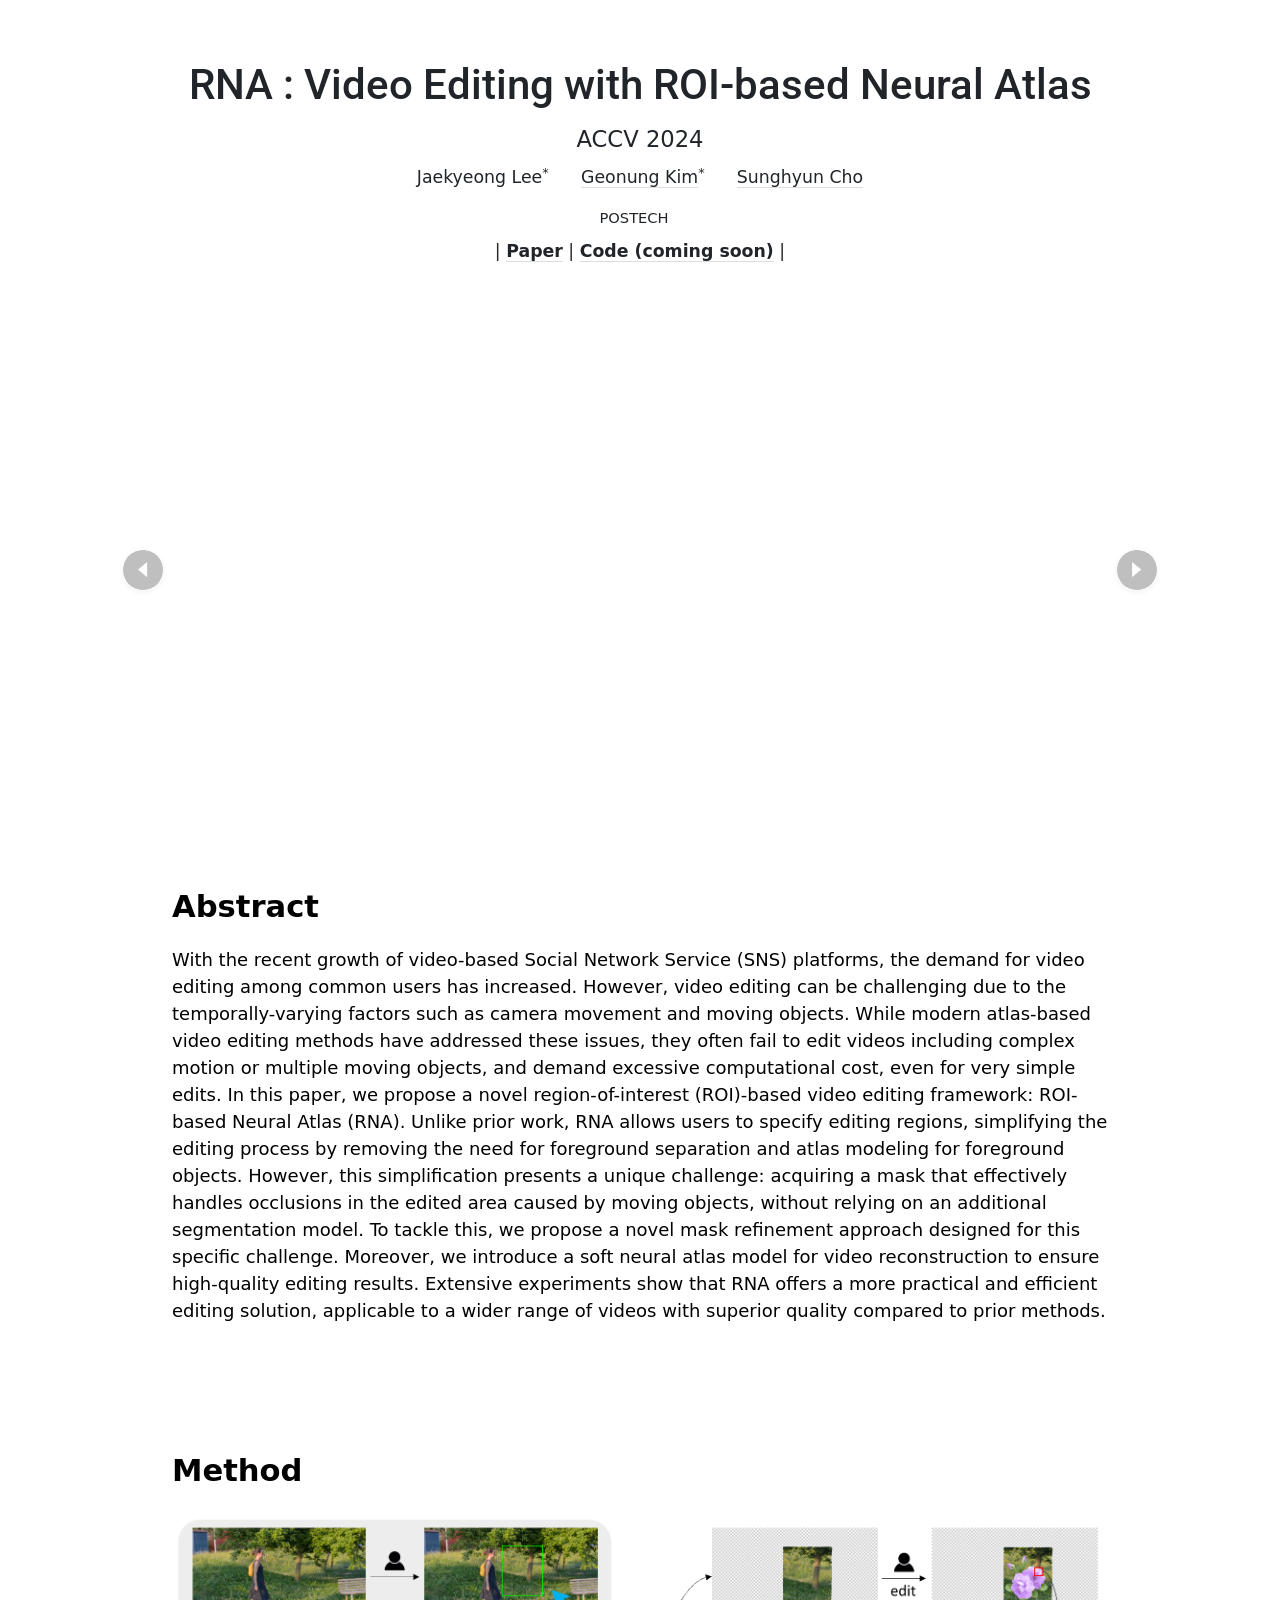
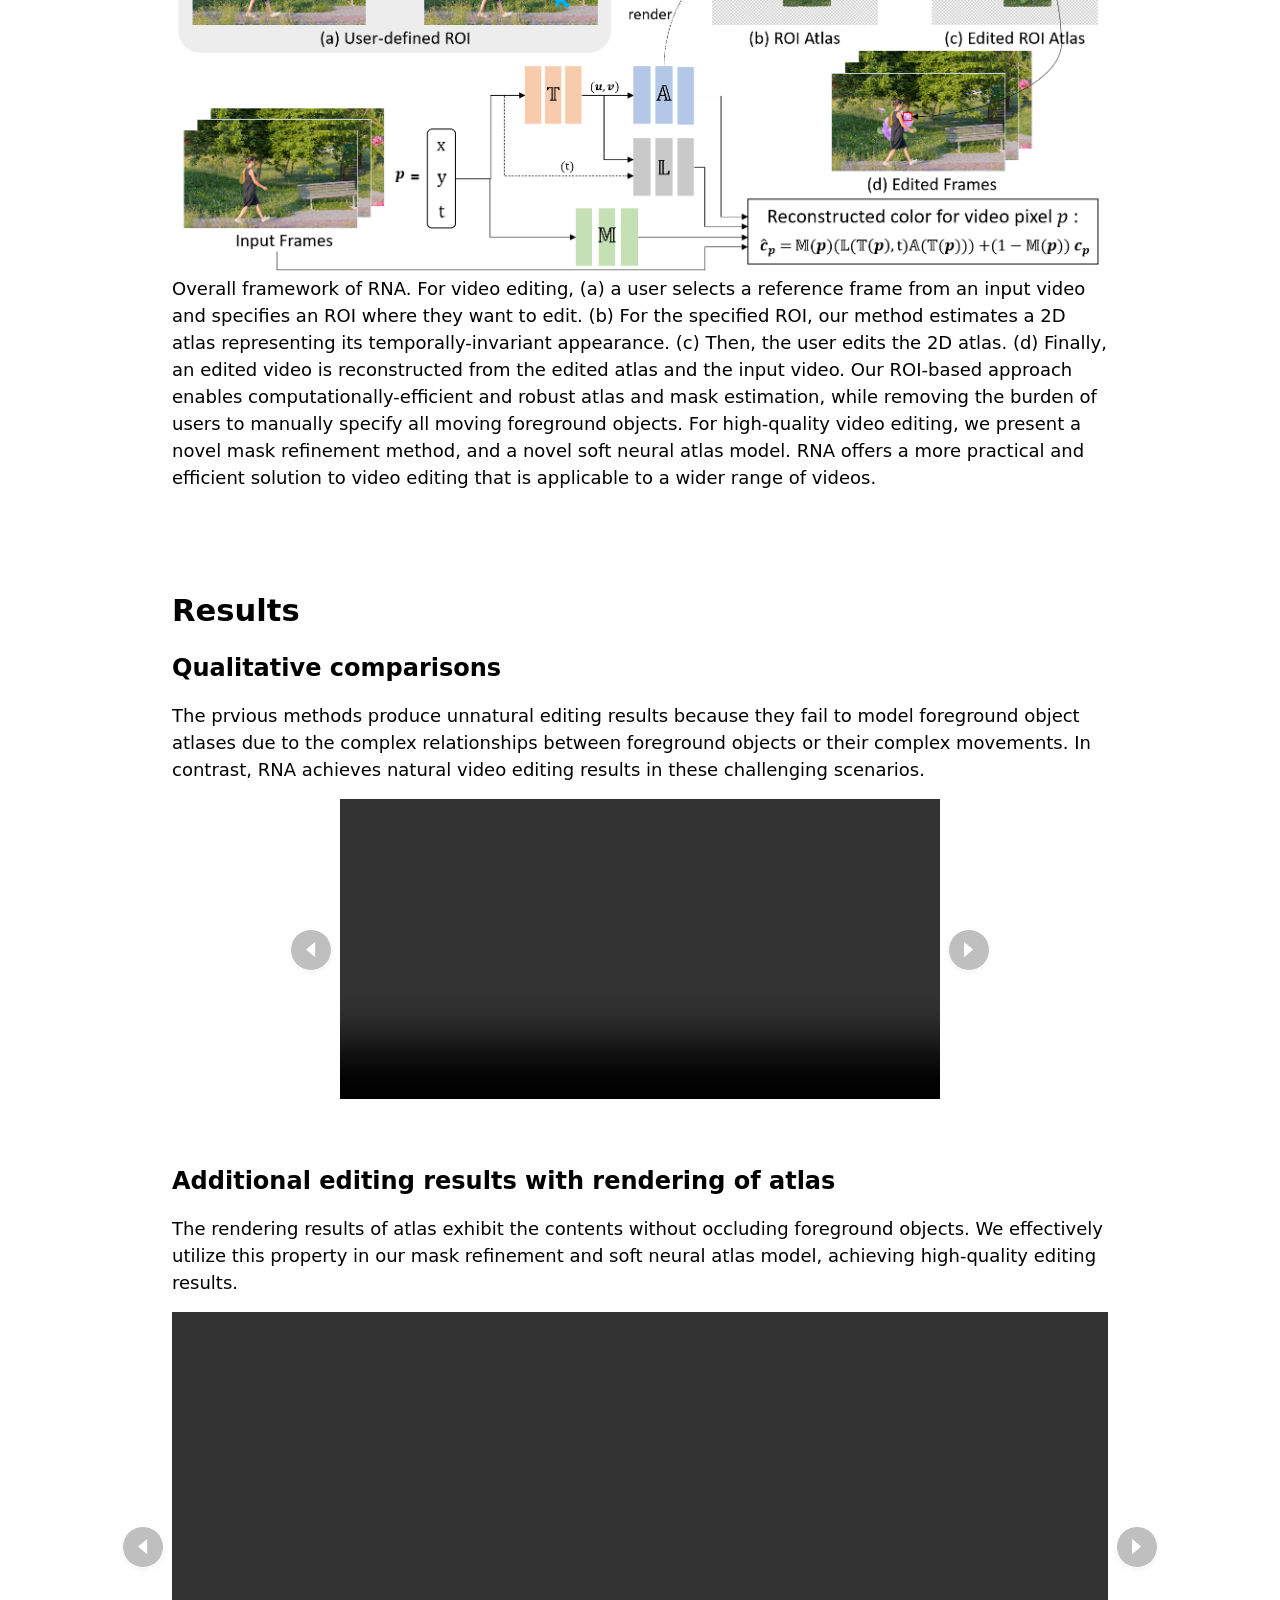
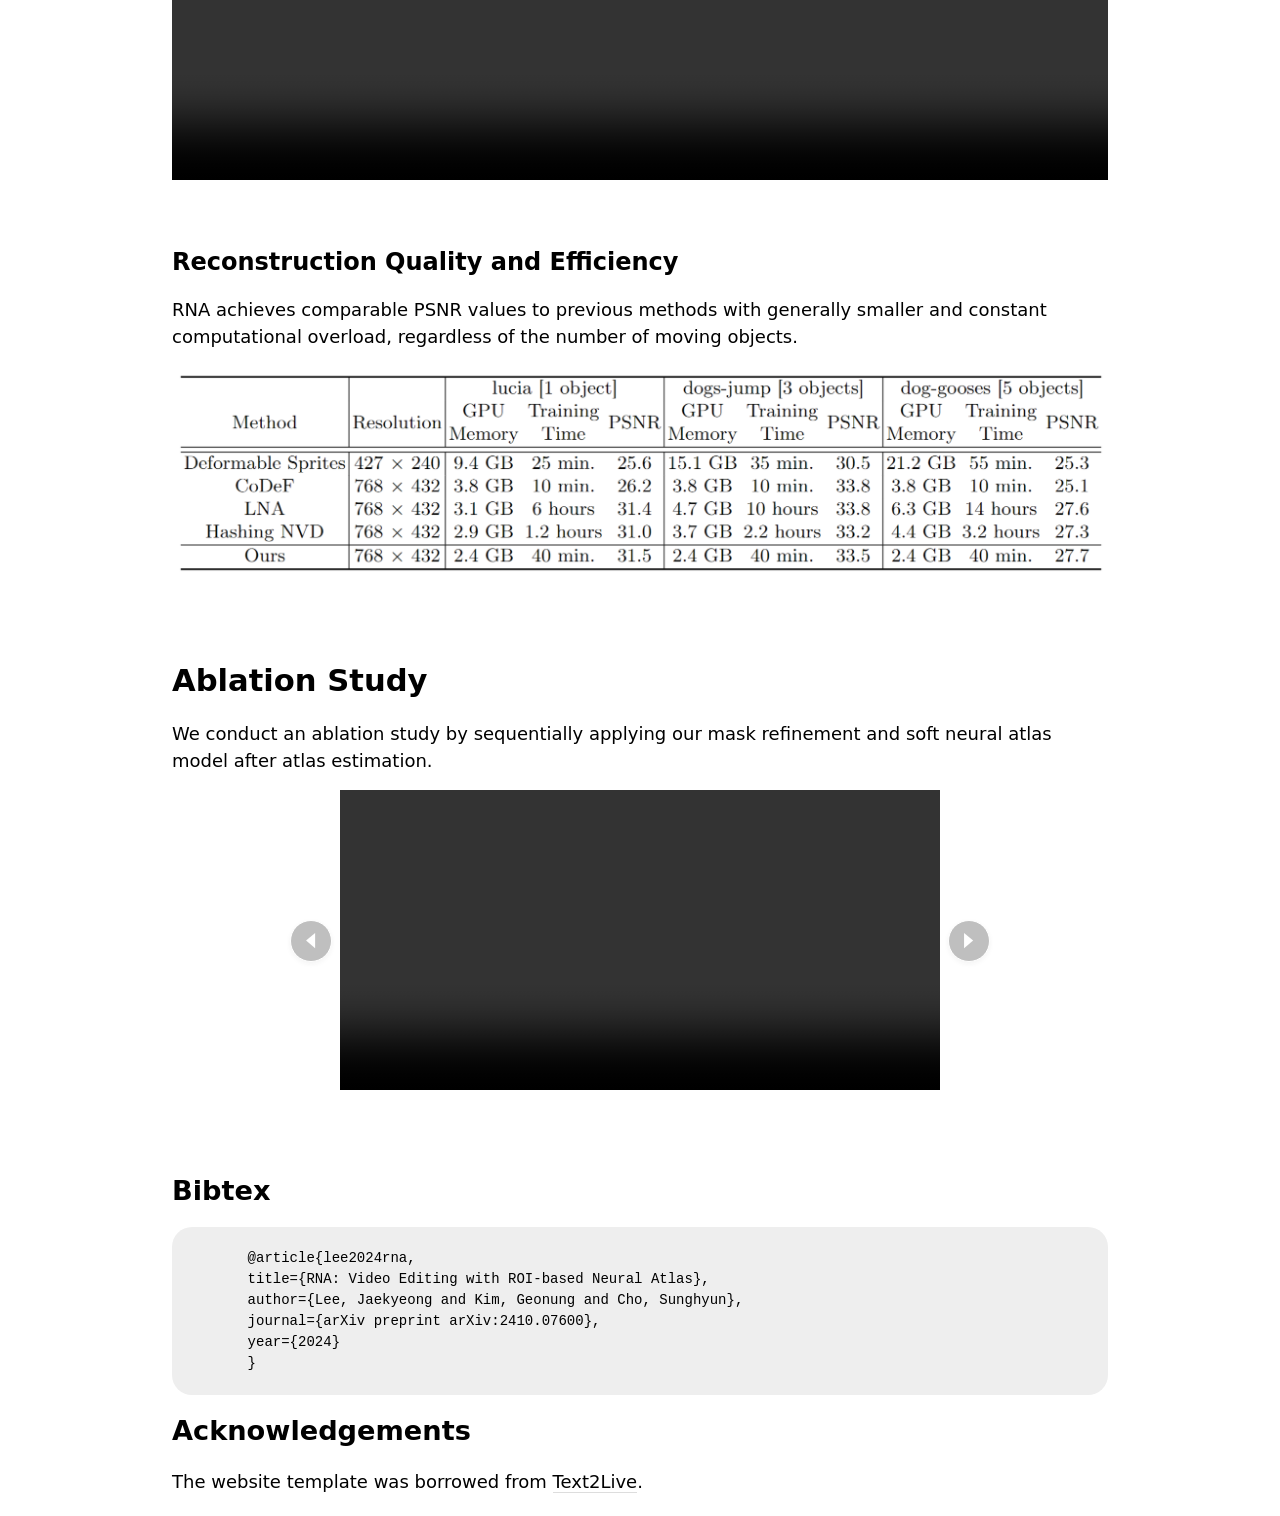
==== index.html @ 2fbaadd7 "tt" ====
<!DOCTYPE html PUBLIC "-//W3C//DTD XHTML 1.0 Transitional//EN" "http://www.w3.org/TR/xhtml1/DTD/xhtml1-transitional.dtd">
<html xmlns="http://www.w3.org/1999/xhtml">
   <head><meta http-equiv="Content-Type" content="text/html; charset=UTF-8">   
      <title>RNA : Video Editing with ROI-based Neural Atlas</title>
      <link href="./assets/style.css" rel="stylesheet" type="text/css">
      <meta name="description" content="Project page for &#39;RNA : Video Editing with ROI-based Neural Atlas.&#39;">
      <link rel="stylesheet" href="./assets/bootstrap.min.css">
      <style>
     </style>
   </head>
   <body>
      <p class="title">RNA : Video Editing with ROI-based Neural Atlas</p>
      <table width="999" border="0" align="center" class="menu" style="margin-bottom: 8px;">
         <tbody>
         <tr>
            <td style="font-size: 17pt;" align="center">ACCV 2024</td>
         </tr>
         </tbody>
      </table>
      <p class="author">
         <span class="author">Jaekyeong Lee<sup>*</sup></span>
         <span class="author"><a target="_blank" href="https://kimgeonung.github.io/">Geonung Kim</a><sup>*</sup></span>
         <span class="author"><a target="_blank" href="https://www.scho.pe.kr/">Sunghyun Cho</a></span>
      </p>
      <table border="0" align="center" class="affiliations" width="1200px">
         <tbody align="center">
            <tr>
				   <td style="text-align: right; width: 17%"></td>
               <td style="text-align: left; width:20%; ">POSTECH</td>
            </tr>
         </tbody>
      </table>  
      <table border="0" align="center" class="menu" style="margin-bottom: 8px;">
         <tbody>
            <tr>
               <td align="center">| <a  style="font-weight: bold;" href="https://arxiv.org/abs/2410.07600">Paper</a> |  <a style="font-weight: bold;" href="https://github.com/jaekyeongg/roi-neural-atlas">Code (coming soon)</a> | </td>
            </tr>
         </tbody>
      </table>

      <div class="container" style ="max-width :960px;">
         <p class="section">&nbsp;</p>
         <div id="carouselExample" class="carousel slide">
            <div class="carousel-inner">
               <div class="carousel-item active">
                  <video class="img-fluid" autoplay="" loop="" muted="">
                     <source src="videos/carousel_combined.mp4" type="video/mp4">
                  </video>
               </div>
               <div class="carousel-item">
                  <video class="img-fluid" autoplay="" loop="" muted="">
                     <source src="videos/music-band_combined.mp4" type="video/mp4">
                  </video>
               </div>
               <div class="carousel-item">
                  <video class="img-fluid" autoplay="" loop="" muted="">
                     <source src="videos/libby_combined.mp4" type="video/mp4">
                  </video>
               </div>
               <div class="carousel-item">
                  <video class="img-fluid" autoplay="" loop="" muted="">
                     <source src="videos/building_combined.mp4" type="video/mp4">
                  </video>
               </div>
            </div>
            <button class="carousel-control-prev" type="button" data-bs-target="#carouselExample" data-bs-slide="prev">
               <div class="slider-navigation-previous">
                  <svg viewBox="0 0 50 80" xml:space="preserve">
                     <polyline fill="white" stroke-width=".5em" stroke-linecap="round" stroke-linejoin="round" points="45.63,75.8 0.375,38.087 45.63,0.375 "></polyline>
                  </svg>
               </div>
               <span class="visually-hidden">Previous</span>
            </button>
            <button class="carousel-control-next" type="button" data-bs-target="#carouselExample" data-bs-slide="next">
               <div class="slider-navigation-next">
                  <svg viewBox="0 0 50 80" xml:space="preserve">
                     <polyline fill="white" stroke-width=".5em" stroke-linecap="round" stroke-linejoin="round" points="0.375,0.375 45.63,38.087 0.375,75.8 "></polyline>
                  </svg>
               </div>
               <span class="visually-hidden">Next</span>
            </button>
         </div>
         
         <br>
         <p class="section">&nbsp;</p>
         <p><span class="section"><b>Abstract</b></span> </p>
         <p> With the recent growth of video-based Social Network Service (SNS) platforms, the demand for video editing among common users has increased. 
            However, video editing can be challenging due to the temporally-varying factors such as camera movement and moving objects. 
            While modern atlas-based video editing methods have addressed these issues, they often fail to edit videos including complex motion or multiple moving objects, 
            and demand excessive computational cost, even for very simple edits. In this paper, we propose a novel region-of-interest (ROI)-based video editing framework: 
            ROI-based Neural Atlas (RNA). Unlike prior work, RNA allows users to specify editing regions, simplifying the editing process by removing the need for foreground 
            separation and atlas modeling for foreground objects. However, this simplification presents a unique challenge: acquiring a mask that effectively handles occlusions 
            in the edited area caused by moving objects, without relying on an additional segmentation model. To tackle this, we propose a novel mask refinement approach designed
            for this specific challenge. Moreover, we introduce a soft neural atlas model for video reconstruction to ensure high-quality editing results. Extensive experiments 
            show that RNA offers a more practical and efficient editing solution, applicable to a wider range of videos with superior quality compared to prior methods. &nbsp;
         </p>
         
         <br>
         <p class="section">&nbsp;</p>
         <p><span class="section"><b>Method</b></span> </p>
         <div align="center"><img style="padding: 0; display: block; margin: 0 auto; max-height: 100%; max-width: 100%;" src="./assets/overview.png" alt="" width="1200"></div>
         <p>
            Overall framework of RNA. For video editing, (a) a user selects a reference frame from an input video and specifies an ROI where they want to edit. (b) For the specified
            ROI, our method estimates a 2D atlas representing its temporally-invariant appearance. (c) Then, the user edits the 2D atlas. (d) Finally, an edited video is reconstructed from the edited atlas and the input video.
            Our ROI-based approach enables computationally-efficient and robust atlas and mask estimation, while removing the burden of users to manually specify all moving foreground objects. For high-quality video editing, we present
            a novel mask refinement method, and a novel soft neural atlas model. RNA offers a more practical and efficient solution to video editing that is applicable to a wider range of videos.
         </p>
         
         <br>
         <p class="section">&nbsp;</p>
         <p><span class="section"><b>Results</b></span> </p>
         <p class="subsection"><b>Qualitative comparisons</b></p>
         <p> The prvious methods produce unnatural editing results because they fail to model foreground object atlases due to the complex relationships between foreground objects or their complex movements.
            In contrast, RNA achieves natural video editing results in these challenging scenarios.</p>
         <div id="carouselExample2" class="carousel slide" style ="max-width :600px;">
            <div class="carousel-inner">
               <div class="carousel-item active">
                  <video class="video-player" controls>
                     <source src="videos/schoolgirls_comparison.mp4" type="video/mp4">
                 </video>
               </div>
               <div class="carousel-item">
                  <video class="video-player" controls>
                     <source src="videos/dog-gooses_comparison.mp4" type="video/mp4">
                 </video>
               </div>
               <div class="carousel-item">
                  <video class="video-player" controls>
                     <source src="videos/dogs-jump_comparison.mp4" type="video/mp4">
                 </video>
               </div>
            </div>
            <button class="carousel-control-prev" type="button" data-bs-target="#carouselExample2" data-bs-slide="prev">
               <div class="slider-navigation-previous">
                  <svg viewBox="0 0 50 80" xml:space="preserve">
                     <polyline fill="white" stroke-width=".5em" stroke-linecap="round" stroke-linejoin="round" points="45.63,75.8 0.375,38.087 45.63,0.375 "></polyline>
                  </svg>
               </div>
               <span class="visually-hidden">Previous</span>
            </button>
            <button class="carousel-control-next" type="button" data-bs-target="#carouselExample2" data-bs-slide="next">
               <div class="slider-navigation-next">
                  <svg viewBox="0 0 50 80" xml:space="preserve">
                     <polyline fill="white" stroke-width=".5em" stroke-linecap="round" stroke-linejoin="round" points="0.375,0.375 45.63,38.087 0.375,75.8 "></polyline>
                  </svg>
               </div>
               <span class="visually-hidden">Next</span>
            </button>
         </div>
         
         <p class="subsection">&nbsp;</p>
         <p class="subsection"><b>Additional editing results with rendering of atlas</b></p>
         <p>
            The rendering results of atlas exhibit the contents without occluding foreground objects. We
            effectively utilize this property in our mask refinement and soft neural atlas model, achieving high-quality editing results.
         </p>

         <div id="carouselExample3" class="carousel slide">
            <div class="carousel-inner">
               <div class="carousel-item active">
                  <video class="video-player" controls>
                     <source src="videos/lucia_editing.mp4" type="video/mp4">
                 </video>
               </div>
               <div class="carousel-item">
                  <video class="video-player" controls>
                     <source src="videos/tennis_editing.mp4" type="video/mp4">
                 </video>
               </div>
               <div class="carousel-item">
                  <video class="video-player" controls>
                     <source src="videos/swing2_editing.mp4" type="video/mp4">
                 </video>
               </div>
               <div class="carousel-item">
                  <video class="video-player" controls>
                     <source src="videos/breakdance-flare3_editing.mp4" type="video/mp4">
                 </video>
               </div>
               <div class="carousel-item">
                  <video class="video-player" controls>
                     <source src="videos/blackswan_editing.mp4" type="video/mp4">
                 </video>
               </div>
            </div>
            <button class="carousel-control-prev" type="button" data-bs-target="#carouselExample3" data-bs-slide="prev">
               <div class="slider-navigation-previous">
                  <svg viewBox="0 0 50 80" xml:space="preserve">
                     <polyline fill="white" stroke-width=".5em" stroke-linecap="round" stroke-linejoin="round" points="45.63,75.8 0.375,38.087 45.63,0.375 "></polyline>
                  </svg>
               </div>
               <span class="visually-hidden">Previous</span>
            </button>
            <button class="carousel-control-next" type="button" data-bs-target="#carouselExample3" data-bs-slide="next">
               <div class="slider-navigation-next">
                  <svg viewBox="0 0 50 80" xml:space="preserve">
                     <polyline fill="white" stroke-width=".5em" stroke-linecap="round" stroke-linejoin="round" points="0.375,0.375 45.63,38.087 0.375,75.8 "></polyline>
                  </svg>
               </div>
               <span class="visually-hidden">Next</span>
            </button>
         </div>


         <p class="subsection">&nbsp;</p>
         <p class="subsection"><b>Reconstruction Quality and Efficiency</b></p>
         <p>
            RNA achieves comparable PSNR values to previous methods with generally smaller and constant computational overload, regardless of the number of moving objects.
         </p>

         <div align="center"><img style="padding: 0; display: block; margin: 0 auto; max-height: 100%; max-width: 100%;" src="./assets/quantitive.png" alt="" width="1200"></div>

         <br>
         <p class="section">&nbsp;</p>
         <p><span class="section"><b>Ablation Study</b></span> </p>
         <p>
            We conduct an ablation study by sequentially applying our mask refinement and soft neural atlas model after atlas estimation.
         </p>  
         <div id="carouselExample4" class="carousel slide" style ="max-width :600px;">
            <div class="carousel-inner">
               <div class="carousel-item active">
                  <video class="video-player" controls>
                     <source src="videos/lucia_ablation.mp4" type="video/mp4">
                 </video>
               </div>
               <div class="carousel-item">
                  <video class="video-player" controls>
                     <source src="videos/blackswan_ablation.mp4" type="video/mp4">
                 </video>
               </div>
            </div>
            <button class="carousel-control-prev" type="button" data-bs-target="#carouselExample4" data-bs-slide="prev">
               <div class="slider-navigation-previous">
                  <svg viewBox="0 0 50 80" xml:space="preserve">
                     <polyline fill="white" stroke-width=".5em" stroke-linecap="round" stroke-linejoin="round" points="45.63,75.8 0.375,38.087 45.63,0.375 "></polyline>
                  </svg>
               </div>
               <span class="visually-hidden">Previous</span>
            </button>
            <button class="carousel-control-next" type="button" data-bs-target="#carouselExample4" data-bs-slide="next">
               <div class="slider-navigation-next">
                  <svg viewBox="0 0 50 80" xml:space="preserve">
                     <polyline fill="white" stroke-width=".5em" stroke-linecap="round" stroke-linejoin="round" points="0.375,0.375 45.63,38.087 0.375,75.8 "></polyline>
                  </svg>
               </div>
               <span class="visually-hidden">Next</span>
            </button>
         </div>
         <br>
         <p class="section">&nbsp;</p>
         <p class="section" id="bibtex"><b>Bibtex</b></p>
         <pre style=" display: block;
                  background: #eee;
                  white-space: pre;
                  -webkit-overflow-scrolling: touch;
                  max-width: 100%;
                  min-width: 100px;
                  border-radius: 20px;
                  padding: 0;;">

         @article{lee2024rna,
         title={RNA: Video Editing with ROI-based Neural Atlas},
         author={Lee, Jaekyeong and Kim, Geonung and Cho, Sunghyun},
         journal={arXiv preprint arXiv:2410.07600},
         year={2024}
         }
         </pre><table border="0"></table>
         <p class="section"><b>Acknowledgements</b></p>
         <p> The website template was borrowed from <a href="https://text2live.github.io/">Text2Live</a>. </p>  
      </div>
      <script src="./assets/bootstrap.min.js"></script>
      <script>
         const videoPlayer = document.querySelector('.video-player');
         videoPlayer.addEventListener('mouseover', function () {
            videoPlayer.classList.remove('hidden'); // 마우스가 비디오 위에 있을 때 표시
         });

         videoPlayer.addEventListener('mouseout', function () {
            setTimeout(() => {
               videoPlayer.classList.add('hidden'); // 마우스가 벗어났을 때 숨김
            }, 500); // 숨기는 지연 시간 (원하는 대로 조정)
         });
         // 슬라이드 전환 시 비디오를 자동으로 멈추게 설정
         function pauseVideos(carouselId) {
             document.querySelector(carouselId).addEventListener('slide.bs.carousel', function () {
                 var videos = document.querySelectorAll(carouselId + ' .carousel-item video');
                 videos.forEach(function (video) {
                     video.pause(); // 슬라이드가 바뀔 때 모든 비디오 멈춤
                     video.currentTime = 0; // 비디오를 처음으로 되돌림 (선택 사항)
                 });
             });
         }
   
         pauseVideos('#carouselExample2');
         pauseVideos('#carouselExample3');
         pauseVideos('#carouselExample4');
      </script>


   </body>
</html>
---- assets/style.css ----
/* CSS Document */
@charset "UTF-8";
@import url('https://fonts.googleapis.com/css2?family=Roboto:ital,wght@0,400;0,500;1,400;1,500&display=swap');


body {
	font-family: Google Sans, -apple-system, BlinkMacSystemFont, "Segoe UI", Roboto, sans-serif;
	font-size: 16px;
	font-weight: 400;
	color: #000;
	background-color: #fff;
	line-height: 1.5em;
}

p {
	font-size: 18px;
}

p a, table.affiliations a, table.menu a {
	border-bottom: solid 1px #ddd;
	color: inherit;
	text-decoration: none;
}


table.menu {
	font-size: 13pt;
	font-weight: 500;
}

strong, b {
    font-weight: 500;
}

p.author {
    font-size: 13pt;
    text-align: center;
    margin: 0 0 0 0;
    padding: 0 3em 0 3em;
}

.author {
	margin: 0pt 10pt;
}

sup {
    font-size: 0.7em;
    position: relative;
    top: 0em;
}

.container {
	width: 1000px;
	min-height: 1200px;
	max-height: 999999px; /* prevents font boosting */
	margin: 0 auto; /* top and bottom, right and left */
	/*	border: 1px solid #000; */
	text-align: left; /* top, right, bottom, left */
	color: #000;
	background: #fff;
	padding-top: 5px;
	padding-left: 0px;
	padding-right: 0px;
	padding-bottom: 5px;
}

.venue {
	font-size: 120%;
	font-weight: bold;
	display: block;
	text-align: center;
	margin-top: 8px;
	margin-bottom: 8px;
}

.title {
	font-family: Google Sans, -apple-system, BlinkMacSystemFont, "Segoe UI", Roboto, sans-serif;
	font-size: 260%;
	font-weight: 500;
	display: block;
	text-align: center;
	margin-top: 14px; /* h1 default */
	margin-bottom: 0px;
	padding-top: 40px;
	padding-bottom: 5px;
	line-height: 1.5em;
}

table.affiliations {
    margin-left: auto;
    margin-right: auto;
    margin-top: .5em;
    margin-bottom: .5em;
    width: 80%;
    max-width: 1080px;
}

table.affiliations td {
    padding-top: .5em;
    /*width: 10%;*/
    font-size: 11pt;
}

table#video {
	margin-top: 50px;
	margin-bottom: 50px;
}

.caption {
	font-style: italic;
	font-size: 100%;
}

.label {
	line-height: 1.2;
	text-align: center;
}

.highlight {
	color: blue;
}

.section{
	font-size: 170%;
	font-weight: 500;
}

.subsection{
	margin-top: 12px;
	font-size: 150%;
	font-weight: 500;
}

.bibtex {
	font-family: Google Sans, Courier, monospace;
	white-space: pre;
}

.date {
	font-size: 80%;
}

table.data td {
	padding-right: 10px;
	padding-left: 10px;
	padding-bottom: 5px;
	vertical-align: top;
}

code {
  font-family: Consolas,"courier new";
  color: crimson;
  background-color: #f1f1f1;
  padding: 2px;
  font-size: 105%;
}

.carousel {
	display: flex;
	justify-content: center;   /* 가로 가운데 정렬 */
	align-items: center;       /* 세로 가운데 정렬 (필요 시) */
	margin: 0 auto;            /* 캐러셀 자체가 페이지 가운데에 위치하도록 설정 */
}

.carousel-control-prev {
 margin-left: -50px;
 }
 .carousel-control-next {
 margin-right: -50px;
 }
 .carousel-item {
 height: 234px;
 overflow: hidden;
 width: 100%;
 text-align: center;
 }
 .carousel-item img {
 width: 100%;
 }
 .carousel-inner .item img {
 margin:auto;
 }
 .carousel-control-next,.carousel-control-prev{
 opacity:1
 }
 .carousel-control-next:focus,.carousel-control-next:hover,.carousel-control-prev:focus,.carousel-control-prev:hover{
 opacity:1
 }
 .slider-navigation-next,.slider-navigation-previous{
 display:flex;
 justify-content:center;
 align-items:center;
 position:absolute;
 width:42px;
 height:42px;
 background:gray center center no-repeat;
 background-size:20px 20px;
 border:1px solid #fff;
 border-radius:25091983px;
 box-shadow:0 2px 5px #3232321a;
 top:50%;
 margin-top:-20px;
 left:0;
 cursor:pointer;
 transition:transform .3s,opacity .3s,-webkit-transform .3s
 }
 
 .slider-navigation-next svg,.slider-navigation-previous svg{
 width:25%;
 background:gray
 }
 .slider-navigation-next{
 left:auto;
 right:0;
 background:gray center center no-repeat;
 background-size:20px 20px
 }

.carousel-item {
	height: auto; /* 동영상에 맞는 높이로 조정 */
}

.carousel-item video {
	width: 100%;
	height: auto;
}
.carousel-button {
   z-index: 1; /* carousel 버튼의 z-index */
}

.video-player {
   transition: opacity 0.05s ease; /* 사라지는 시간 조정 */
   position: relative; /* 부모 요소가 position 속성을 가질 필요가 있음 */
   z-index: 2; /* video player의 z-index는 carousel 버튼보다 높게 설정 */
}
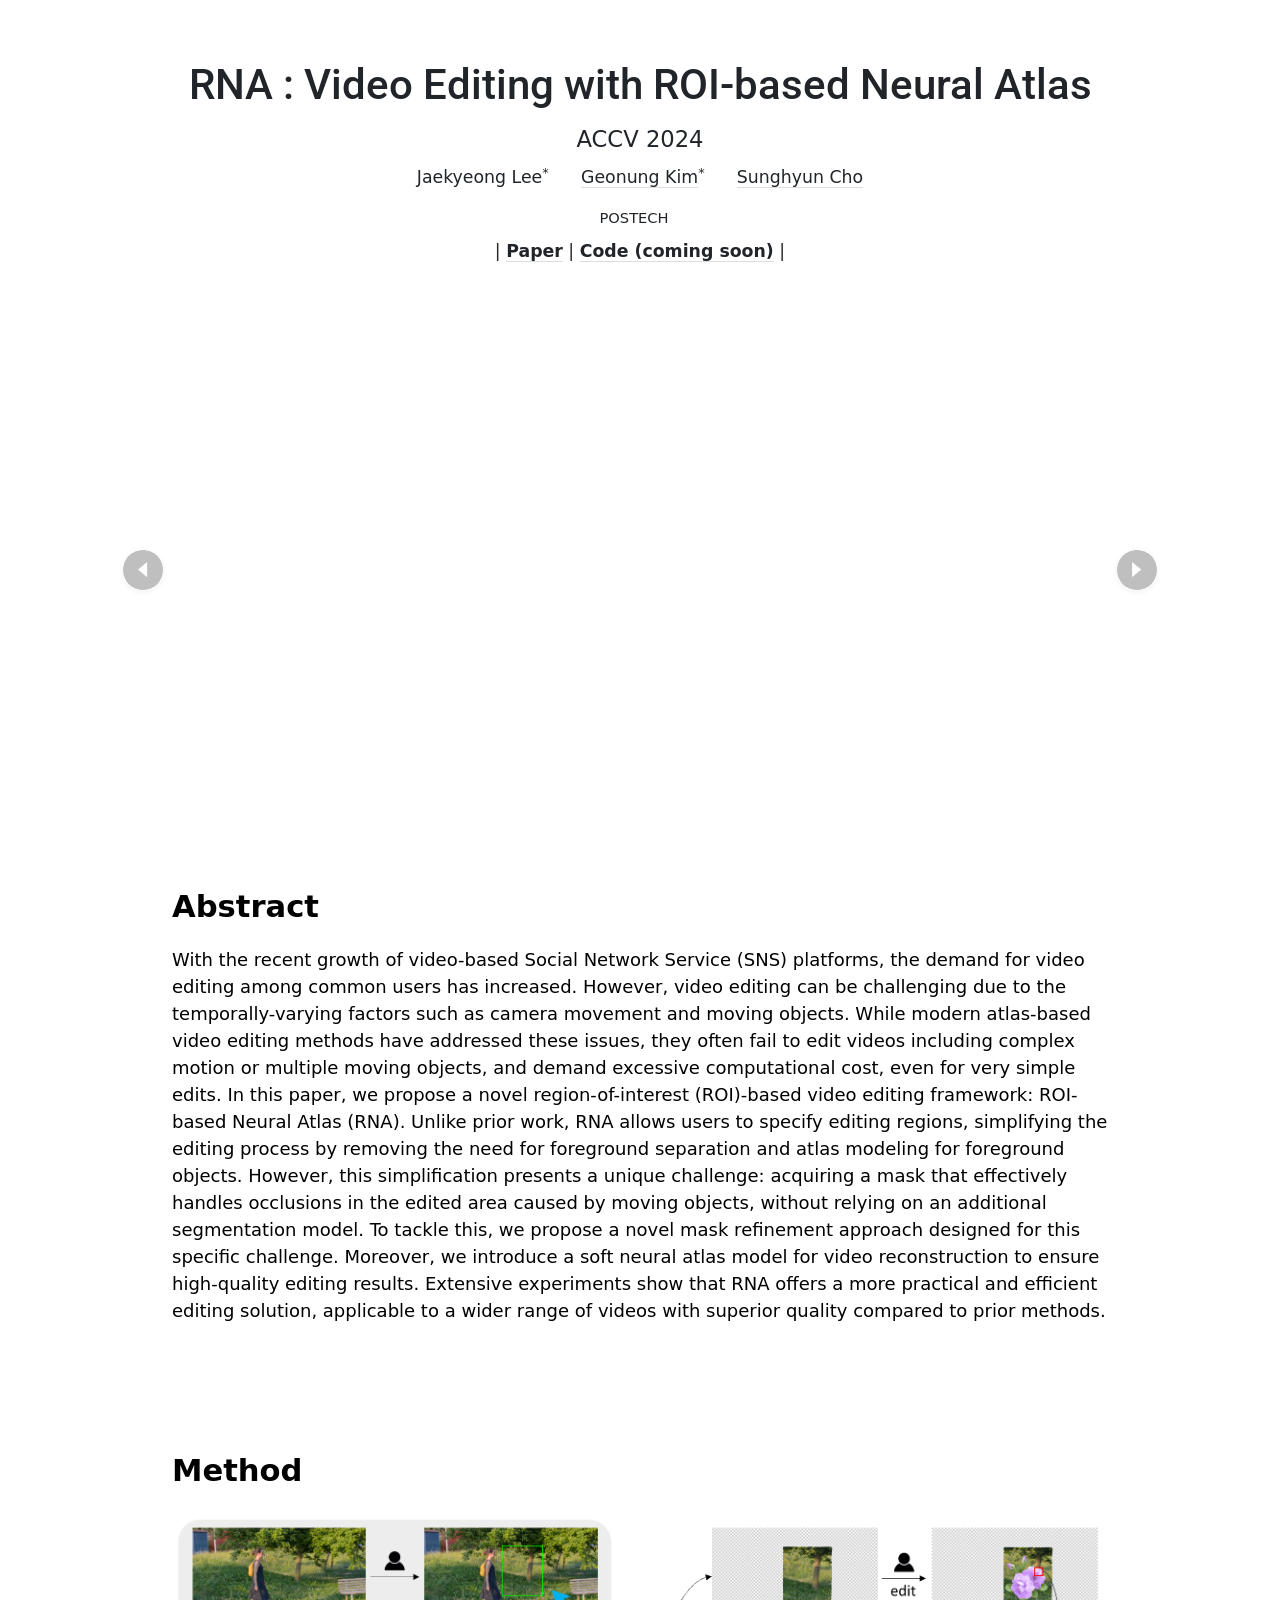
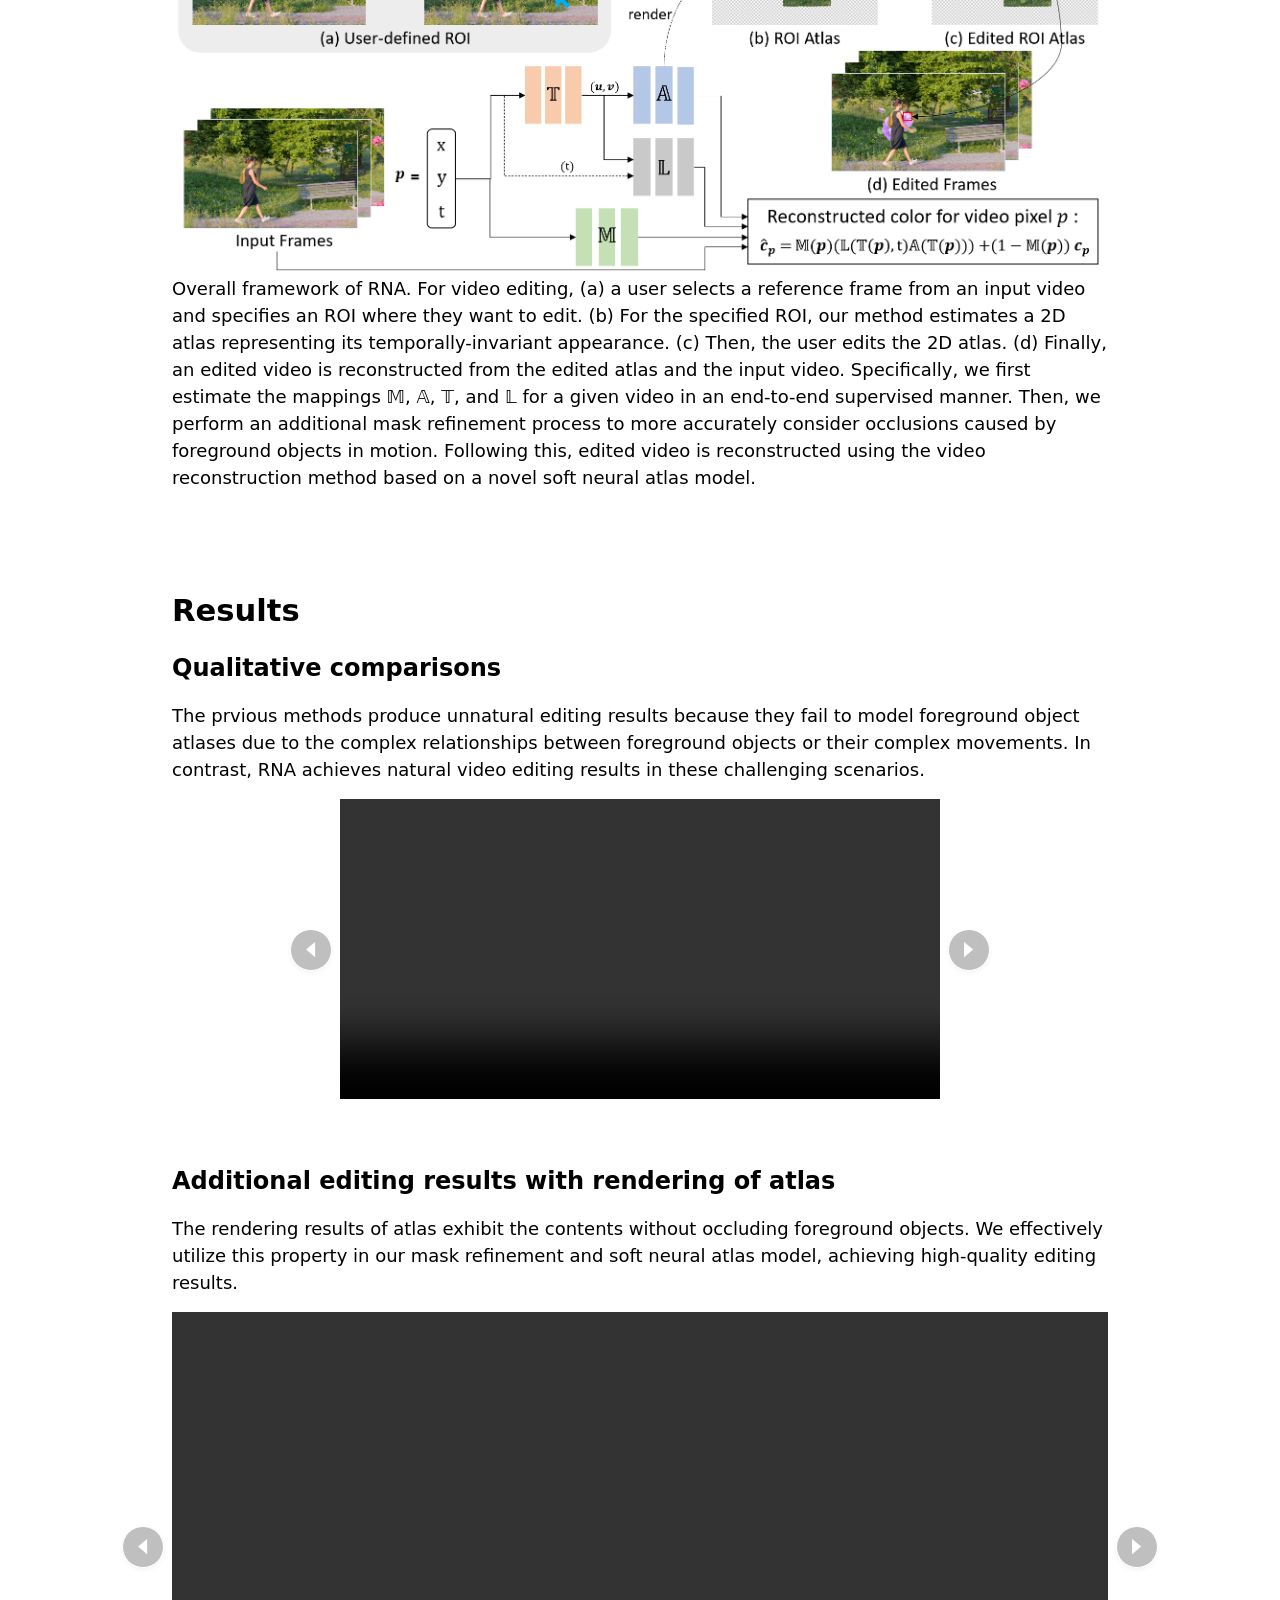
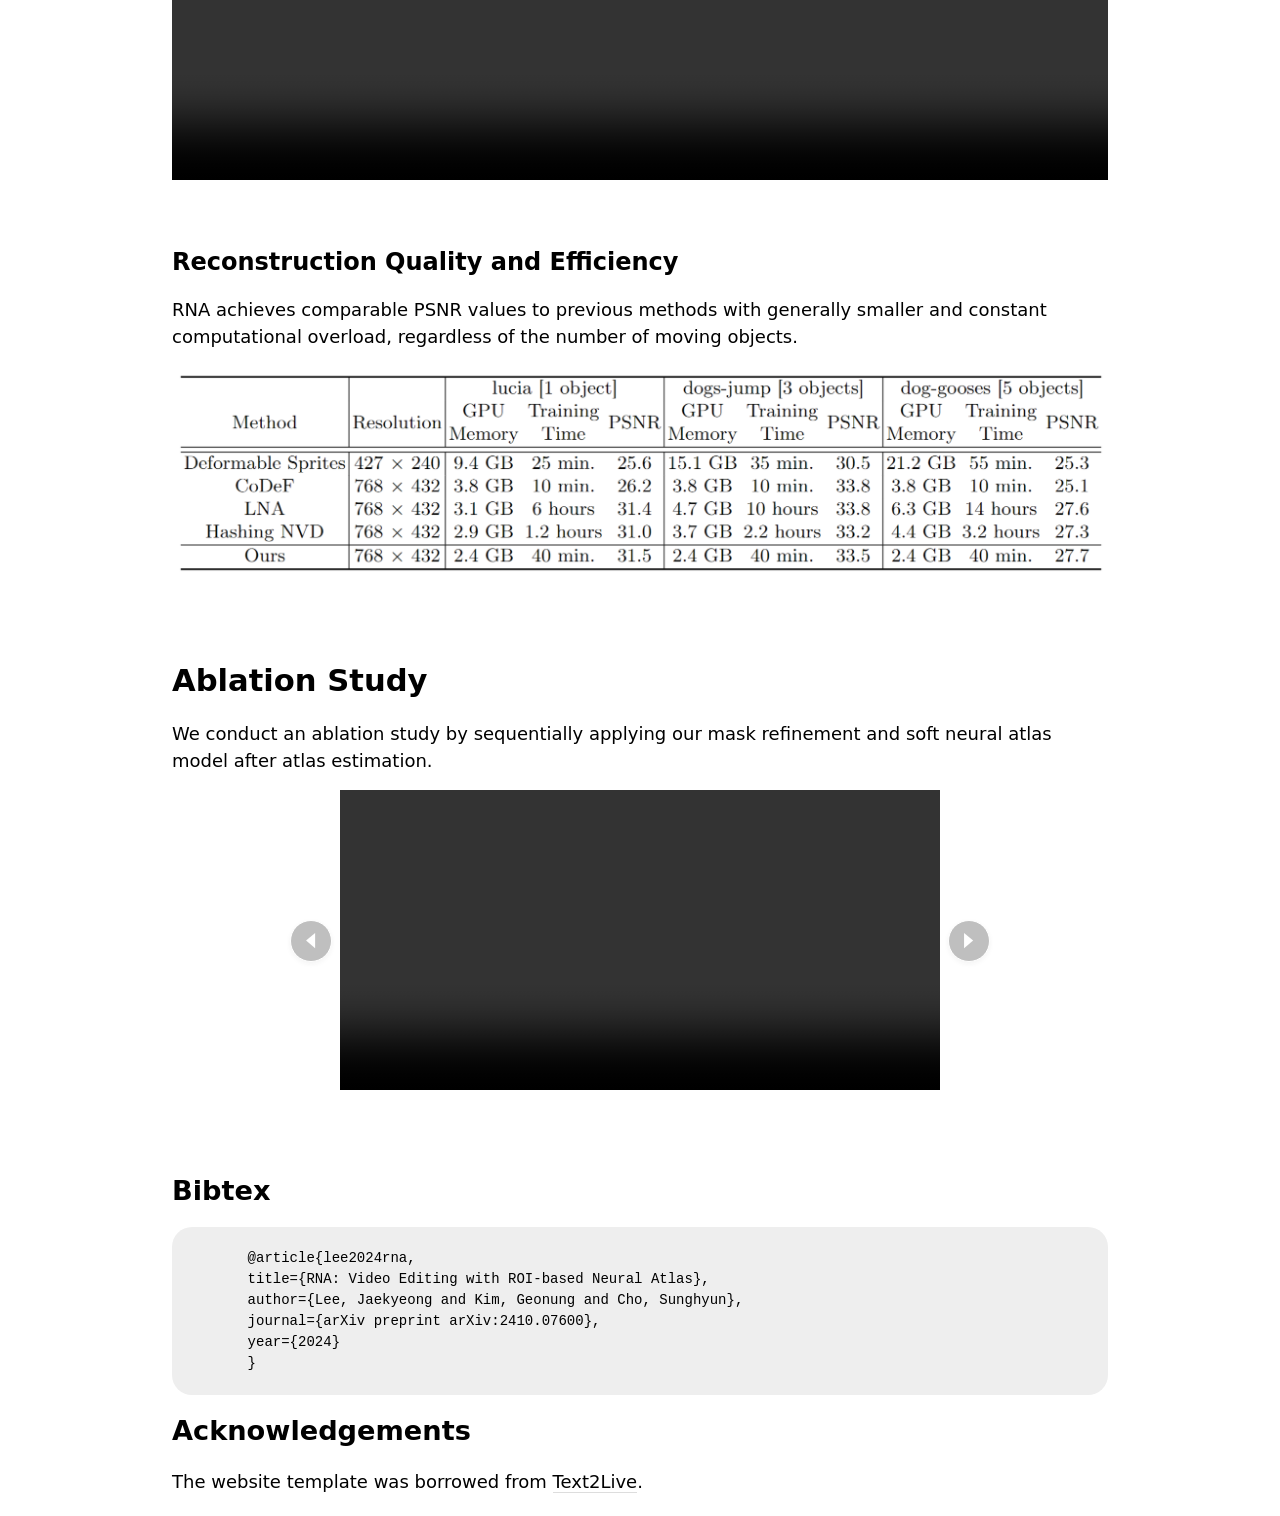
==== commit 7c6b7f0c: "Update index.html" ====
--- a/index.html
+++ b/index.html
@@ -102,8 +102,8 @@
          <p>
             Overall framework of RNA. For video editing, (a) a user selects a reference frame from an input video and specifies an ROI where they want to edit. (b) For the specified
             ROI, our method estimates a 2D atlas representing its temporally-invariant appearance. (c) Then, the user edits the 2D atlas. (d) Finally, an edited video is reconstructed from the edited atlas and the input video.
-            Our ROI-based approach enables computationally-efficient and robust atlas and mask estimation, while removing the burden of users to manually specify all moving foreground objects. For high-quality video editing, we present
-            a novel mask refinement method, and a novel soft neural atlas model. RNA offers a more practical and efficient solution to video editing that is applicable to a wider range of videos.
+            Specifically, we first estimate the mappings &Mopf;, &Aopf;, &Topf;, and &Lopf; for a given video in an end-to-end supervised manner. Then, we perform an additional mask refinement process to more accurately
+            consider occlusions caused by foreground objects in motion. Following this, edited video is reconstructed using the video reconstruction method based on a novel soft neural atlas model.
          </p>
          
          <br>
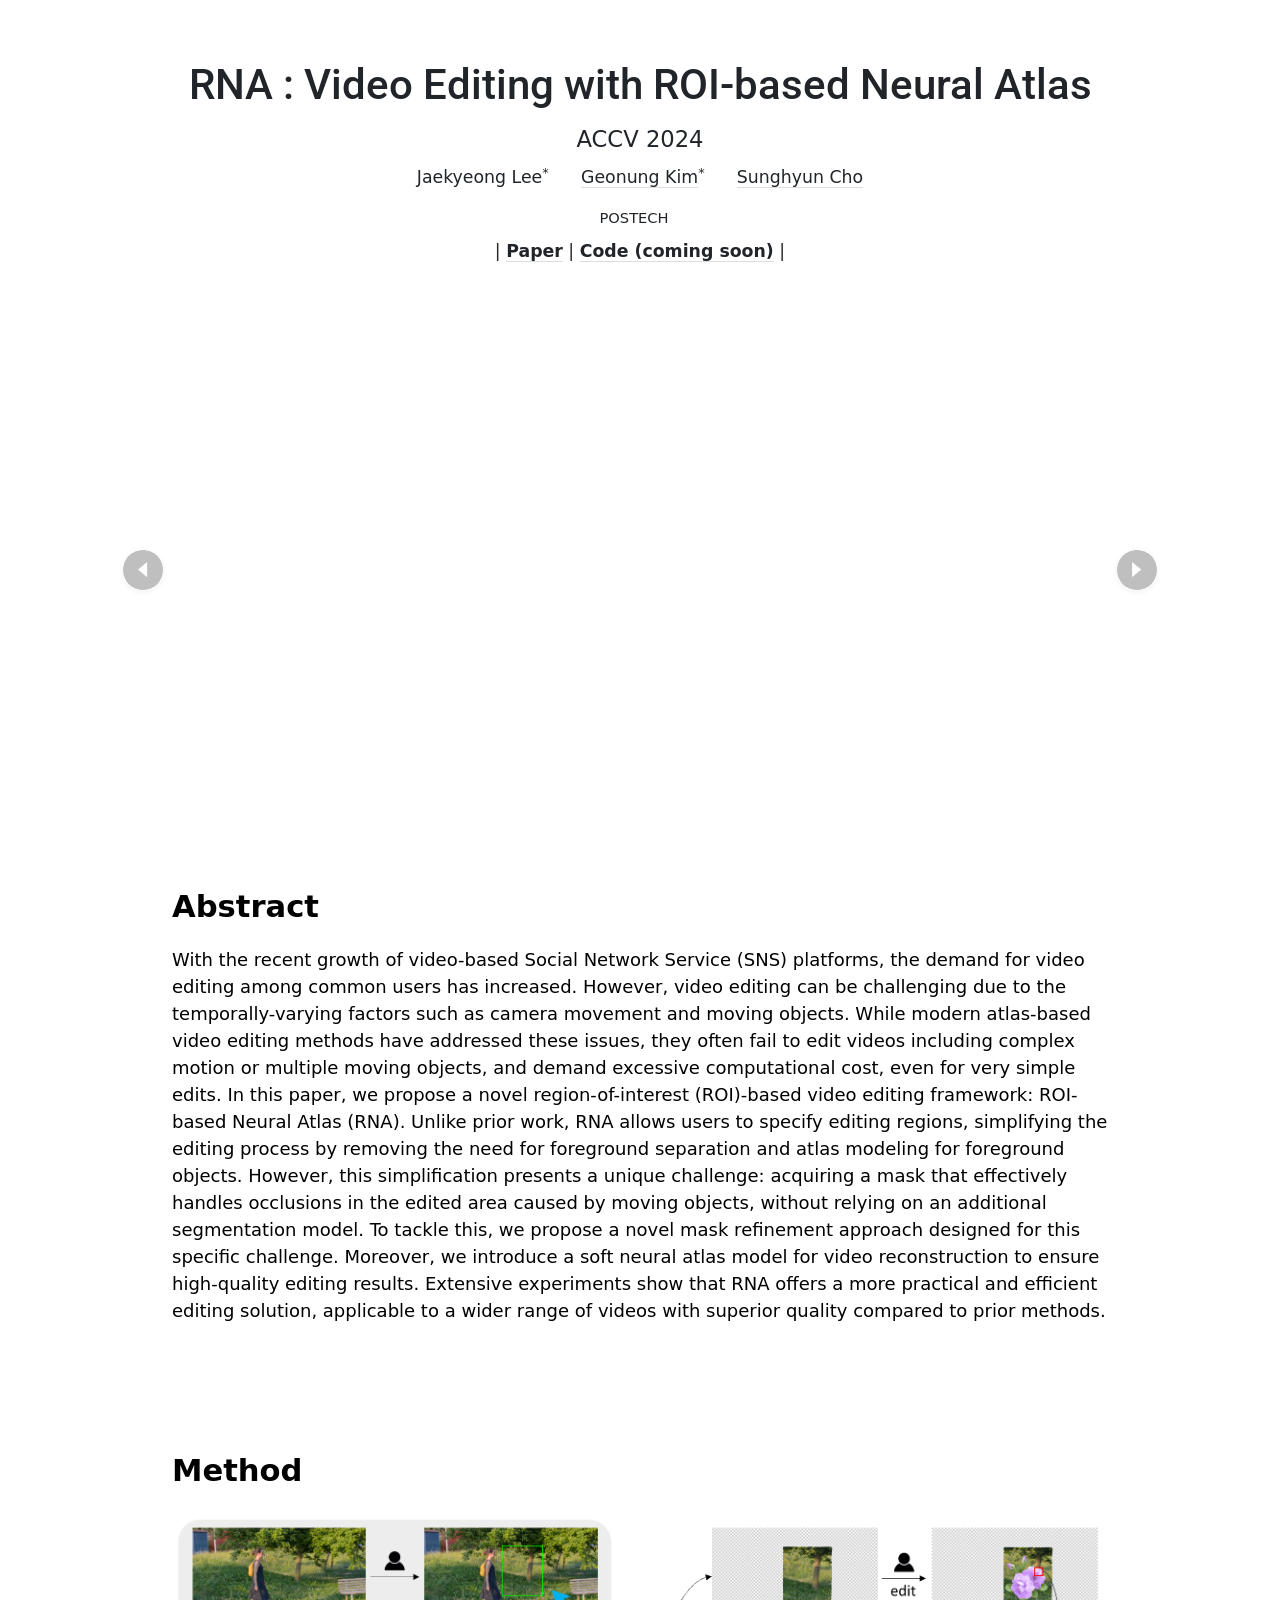
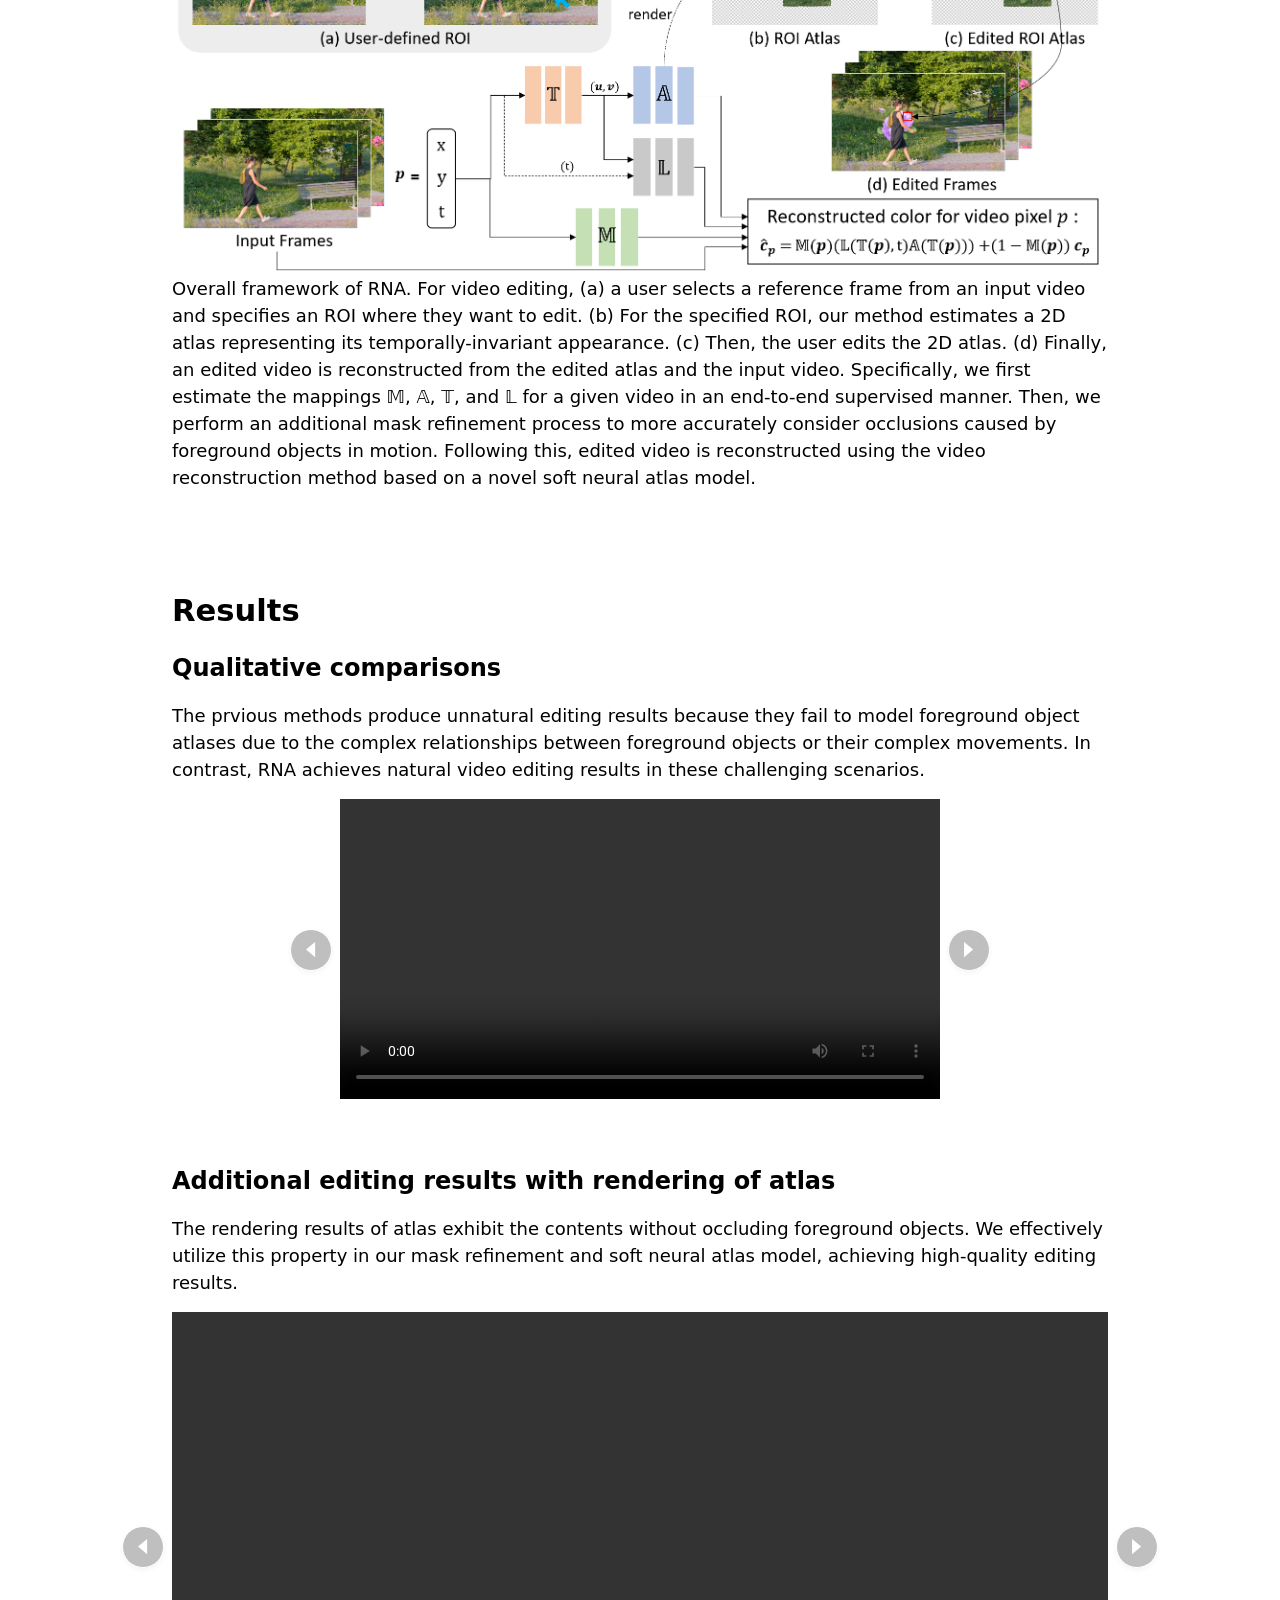
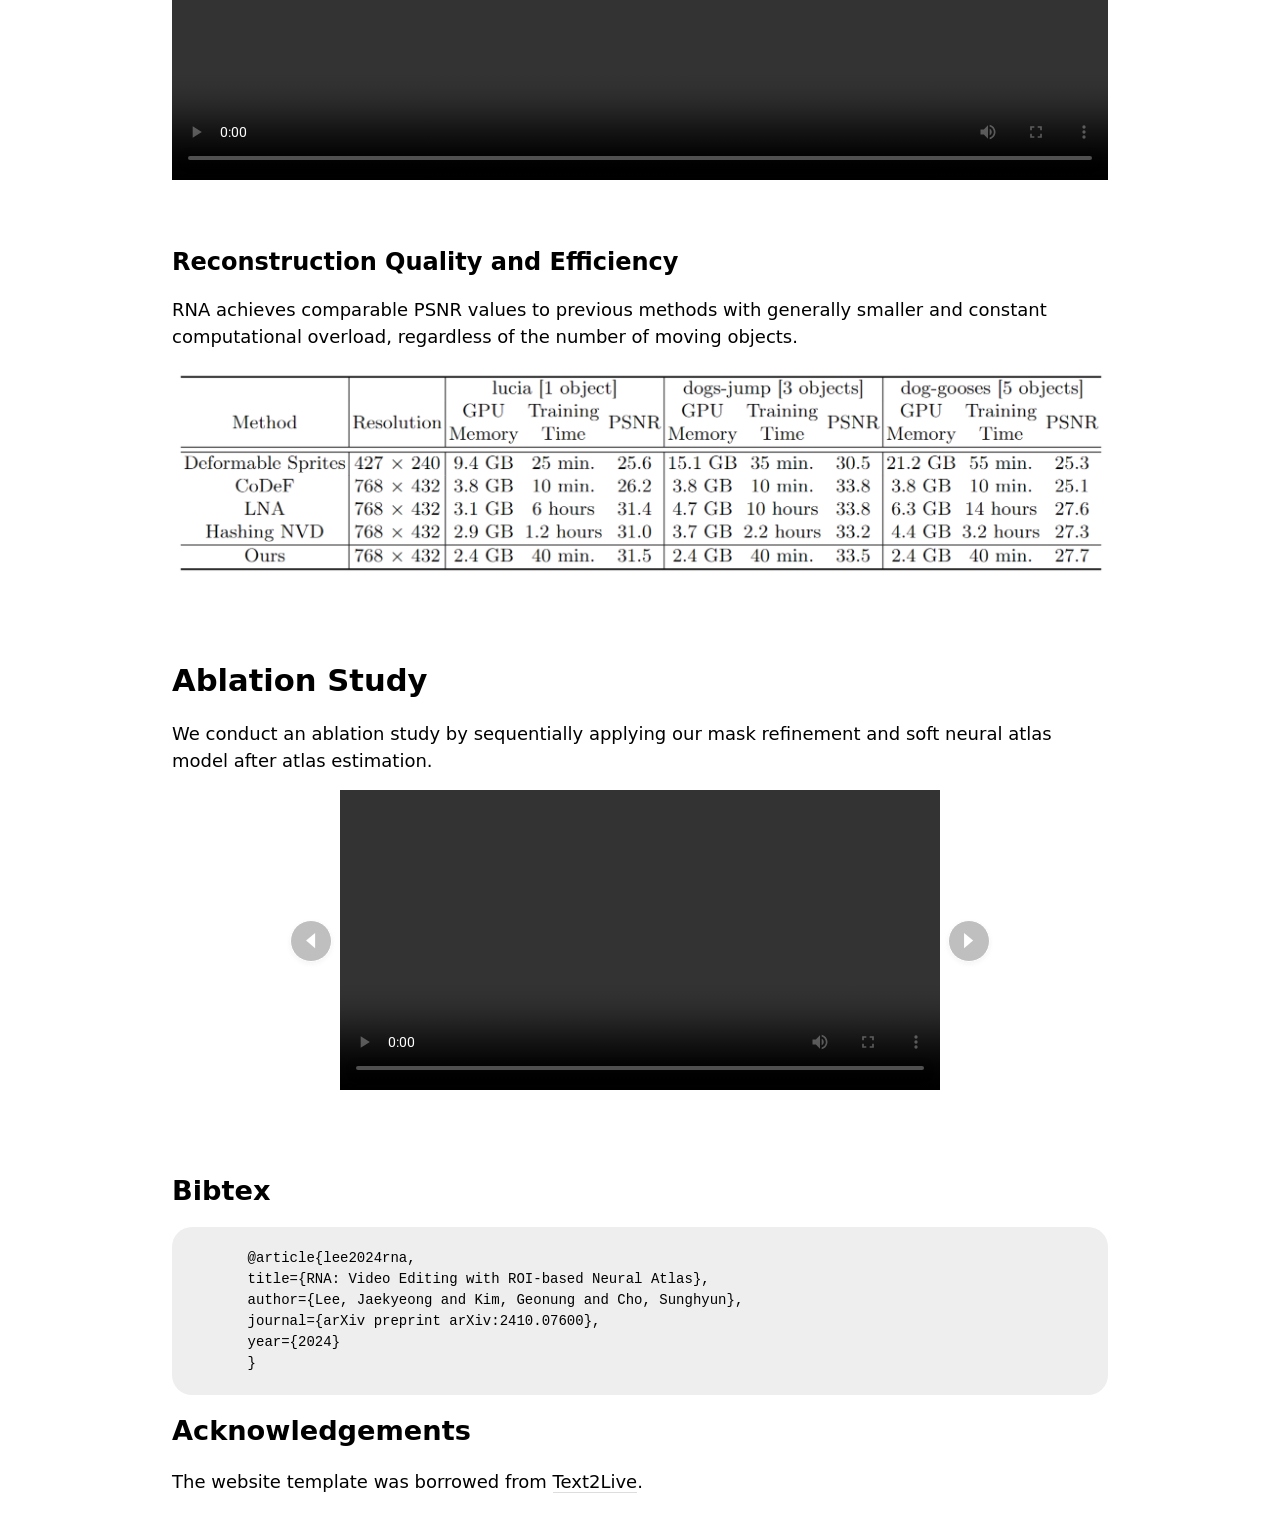
==== commit 036d5989: "first commit" ====
--- a/index.html
+++ b/index.html
@@ -179,6 +179,11 @@
                </div>
                <div class="carousel-item">
                   <video class="video-player" controls>
+                     <source src="videos/motorbike_editing.mp4" type="video/mp4">
+                 </video>
+               </div>
+               <div class="carousel-item">
+                  <video class="video-player" controls>
                      <source src="videos/blackswan_editing.mp4" type="video/mp4">
                  </video>
                </div>
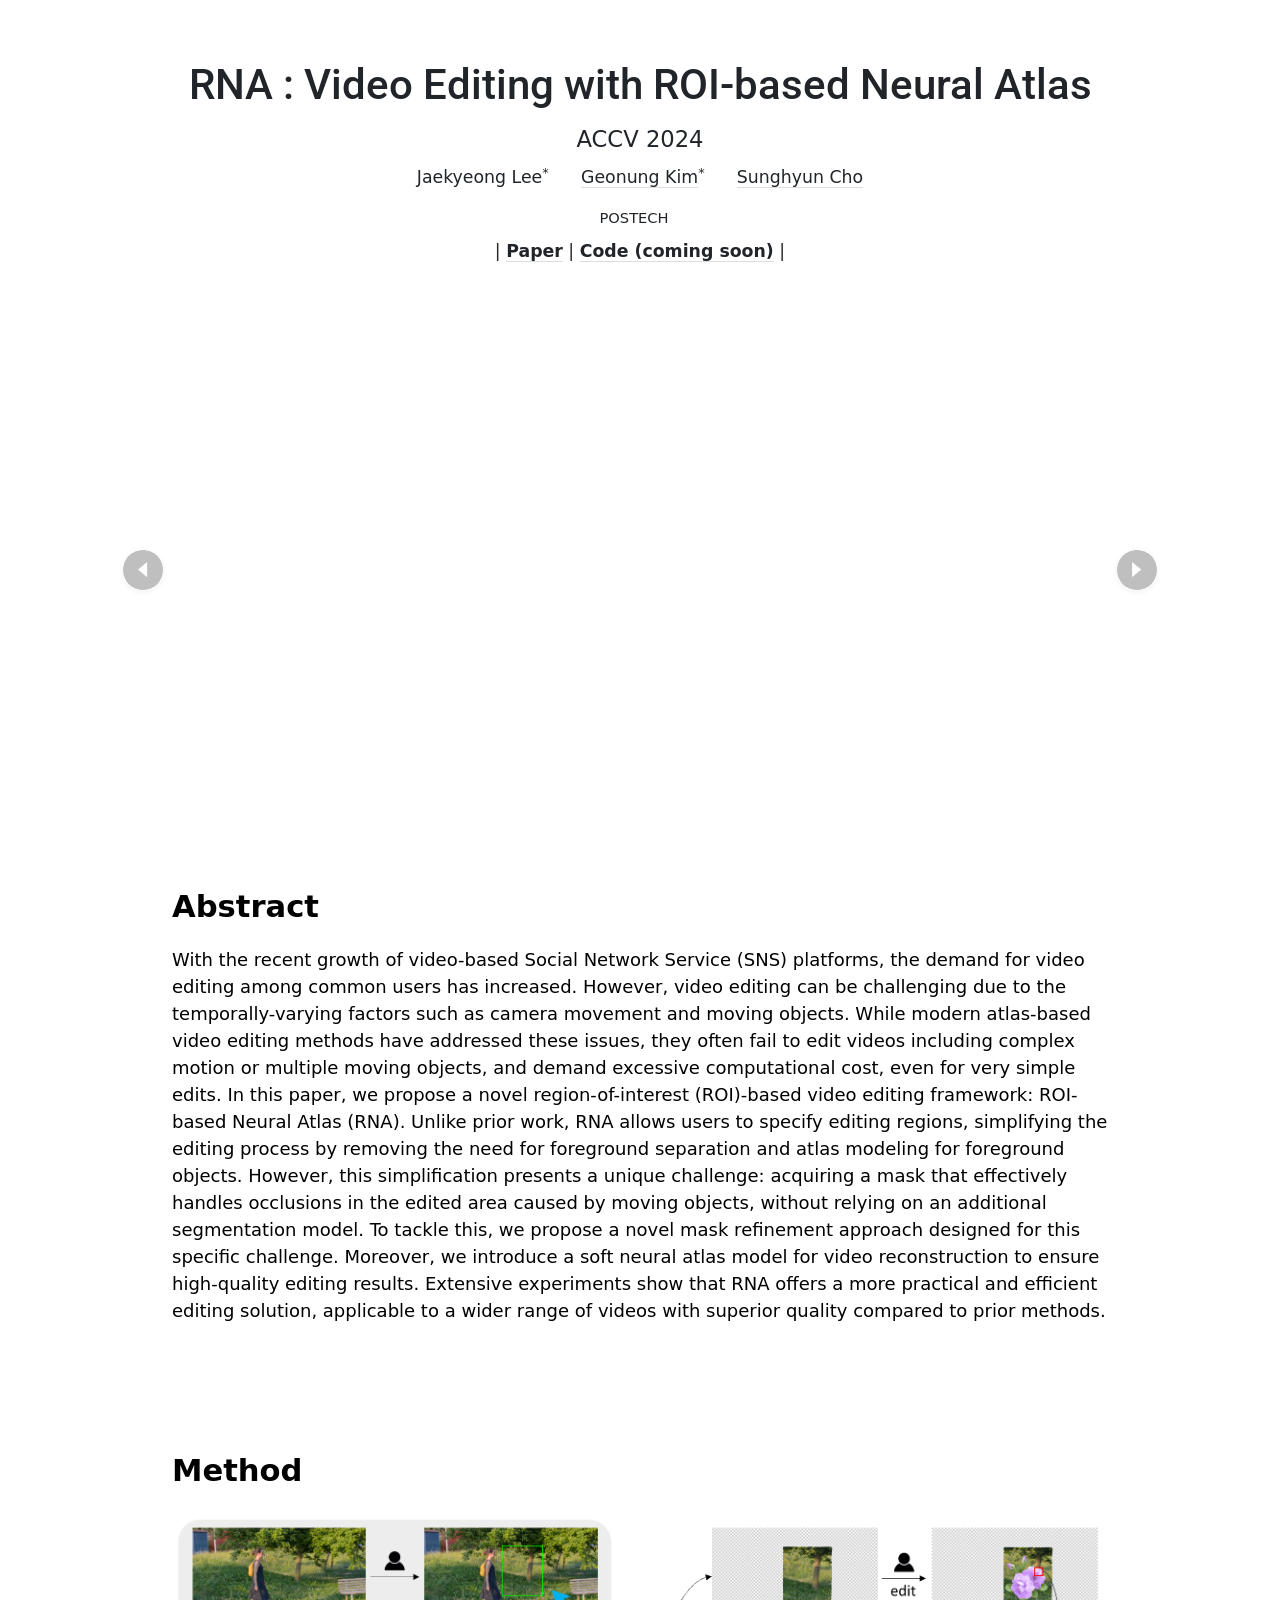
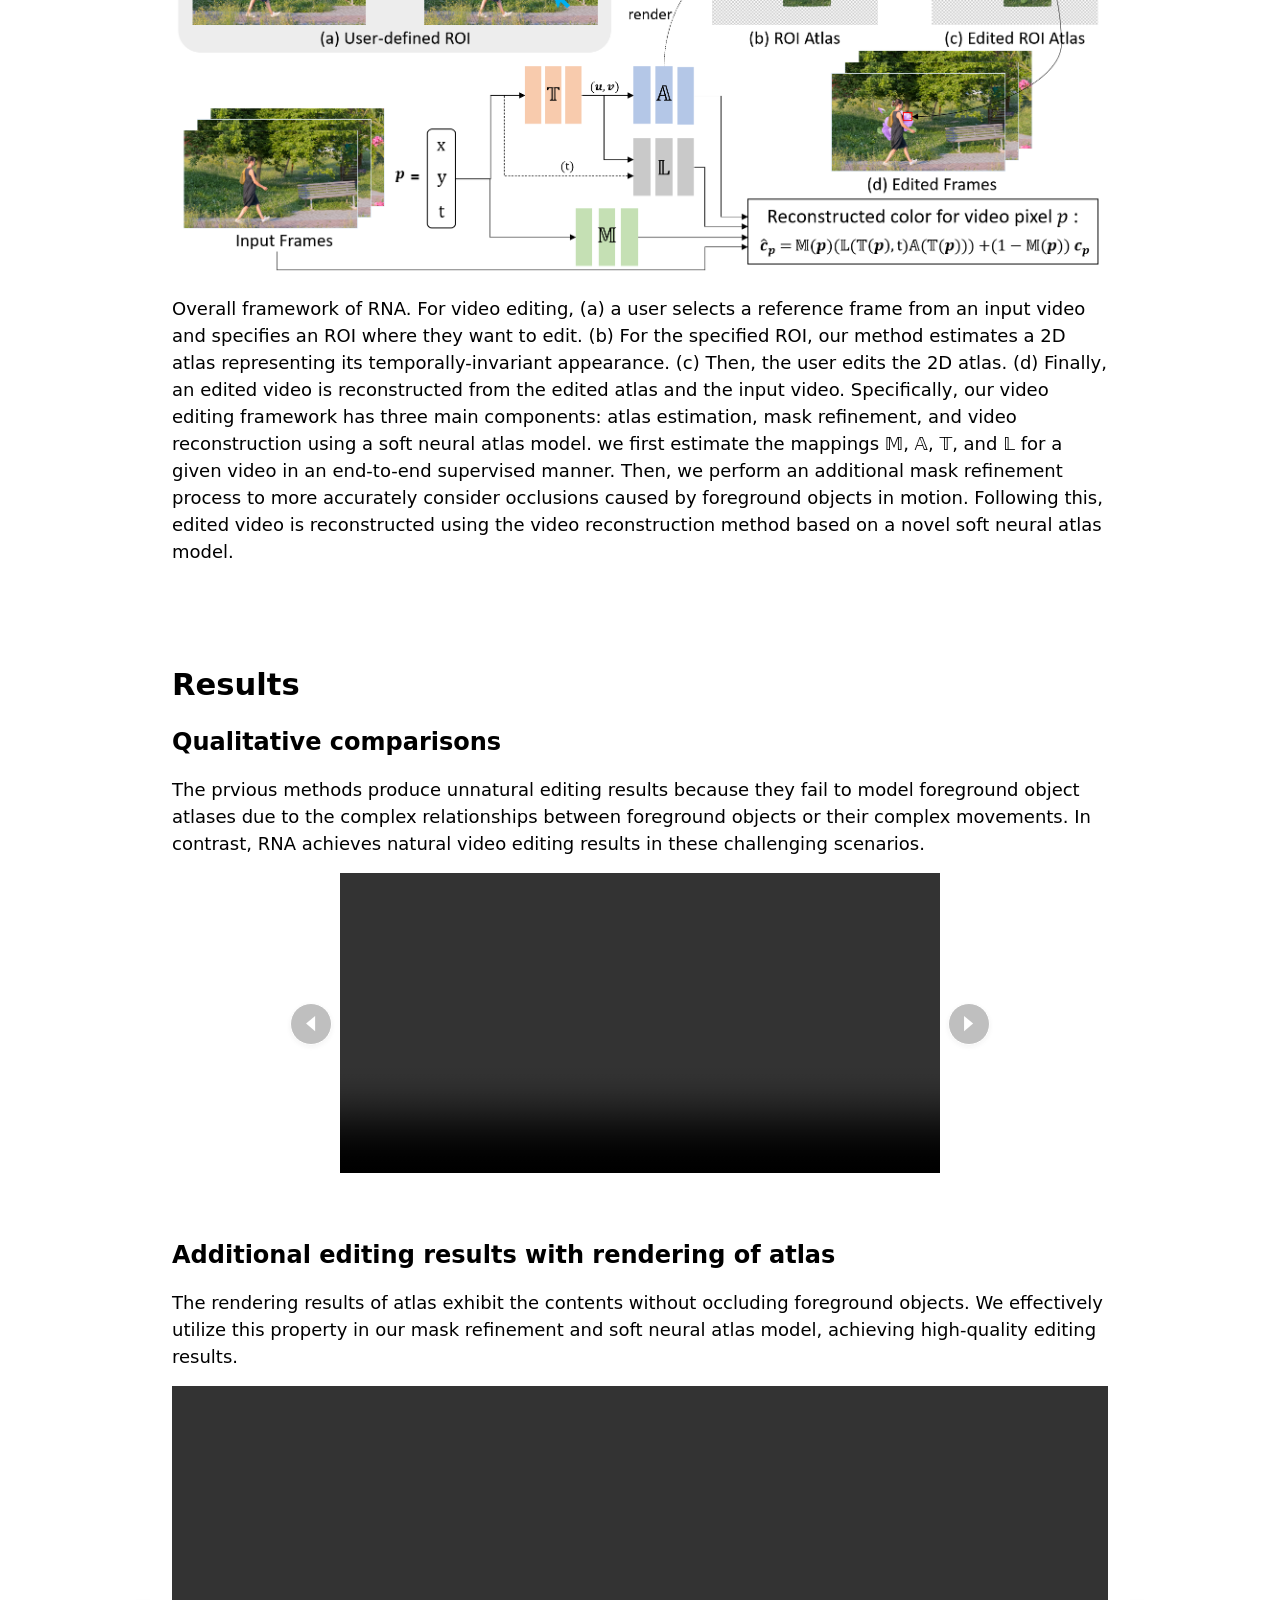
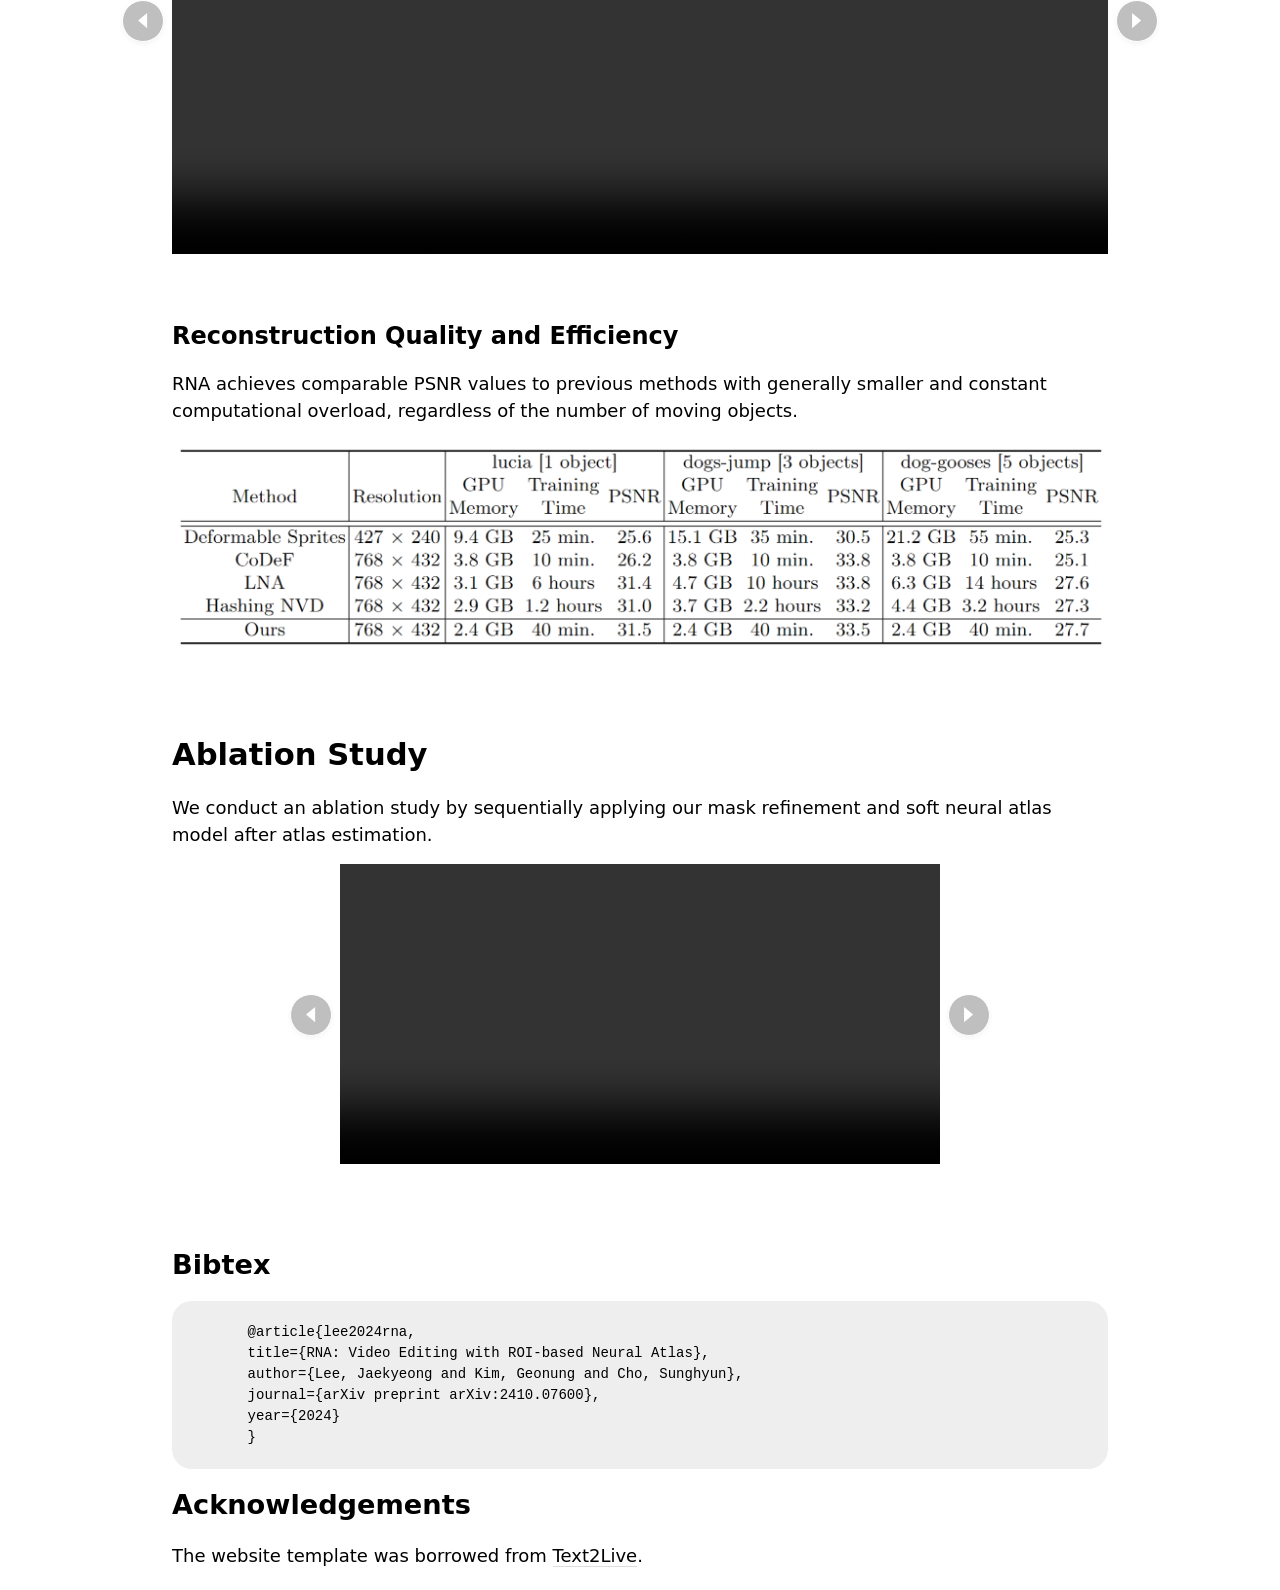
==== commit 03a4afe0: "Update index.html" ====
--- a/index.html
+++ b/index.html
@@ -99,10 +99,11 @@
          <p class="section">&nbsp;</p>
          <p><span class="section"><b>Method</b></span> </p>
          <div align="center"><img style="padding: 0; display: block; margin: 0 auto; max-height: 100%; max-width: 100%;" src="./assets/overview.png" alt="" width="1200"></div>
-         <p>
+         <p style="margin-top: 20px;">
             Overall framework of RNA. For video editing, (a) a user selects a reference frame from an input video and specifies an ROI where they want to edit. (b) For the specified
             ROI, our method estimates a 2D atlas representing its temporally-invariant appearance. (c) Then, the user edits the 2D atlas. (d) Finally, an edited video is reconstructed from the edited atlas and the input video.
-            Specifically, we first estimate the mappings &Mopf;, &Aopf;, &Topf;, and &Lopf; for a given video in an end-to-end supervised manner. Then, we perform an additional mask refinement process to more accurately
+            Specifically, our video editing framework has three main components: atlas estimation, mask refinement, and video reconstruction using a soft neural atlas model. 
+            we first estimate the mappings &Mopf;, &Aopf;, &Topf;, and &Lopf; for a given video in an end-to-end supervised manner. Then, we perform an additional mask refinement process to more accurately
             consider occlusions caused by foreground objects in motion. Following this, edited video is reconstructed using the video reconstruction method based on a novel soft neural atlas model.
          </p>
          
@@ -117,6 +118,11 @@
                <div class="carousel-item active">
                   <video class="video-player" controls>
                      <source src="videos/schoolgirls_comparison.mp4" type="video/mp4">
+                 </video>
+               </div>
+               <div class="carousel-item">
+                  <video class="video-player" controls>
+                     <source src="videos/carousel_comparison.mp4" type="video/mp4">
                  </video>
                </div>
                <div class="carousel-item">
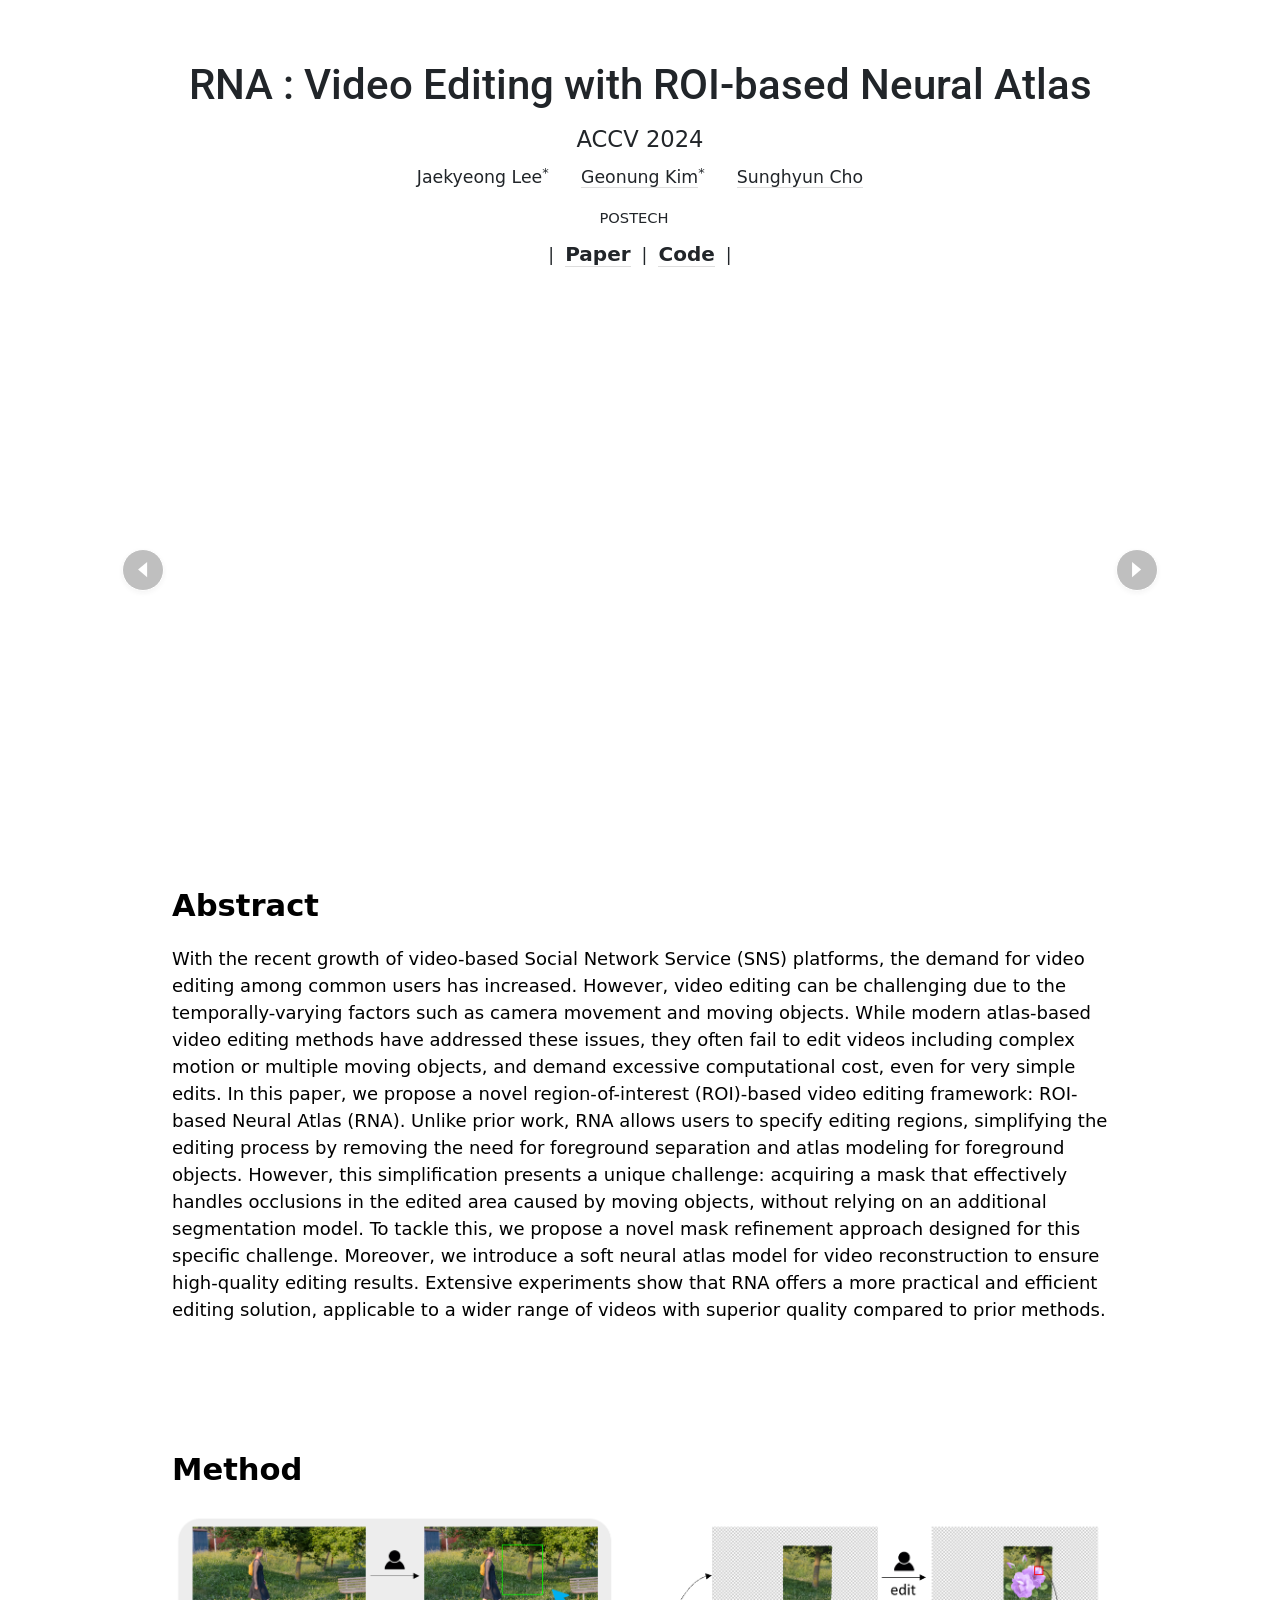
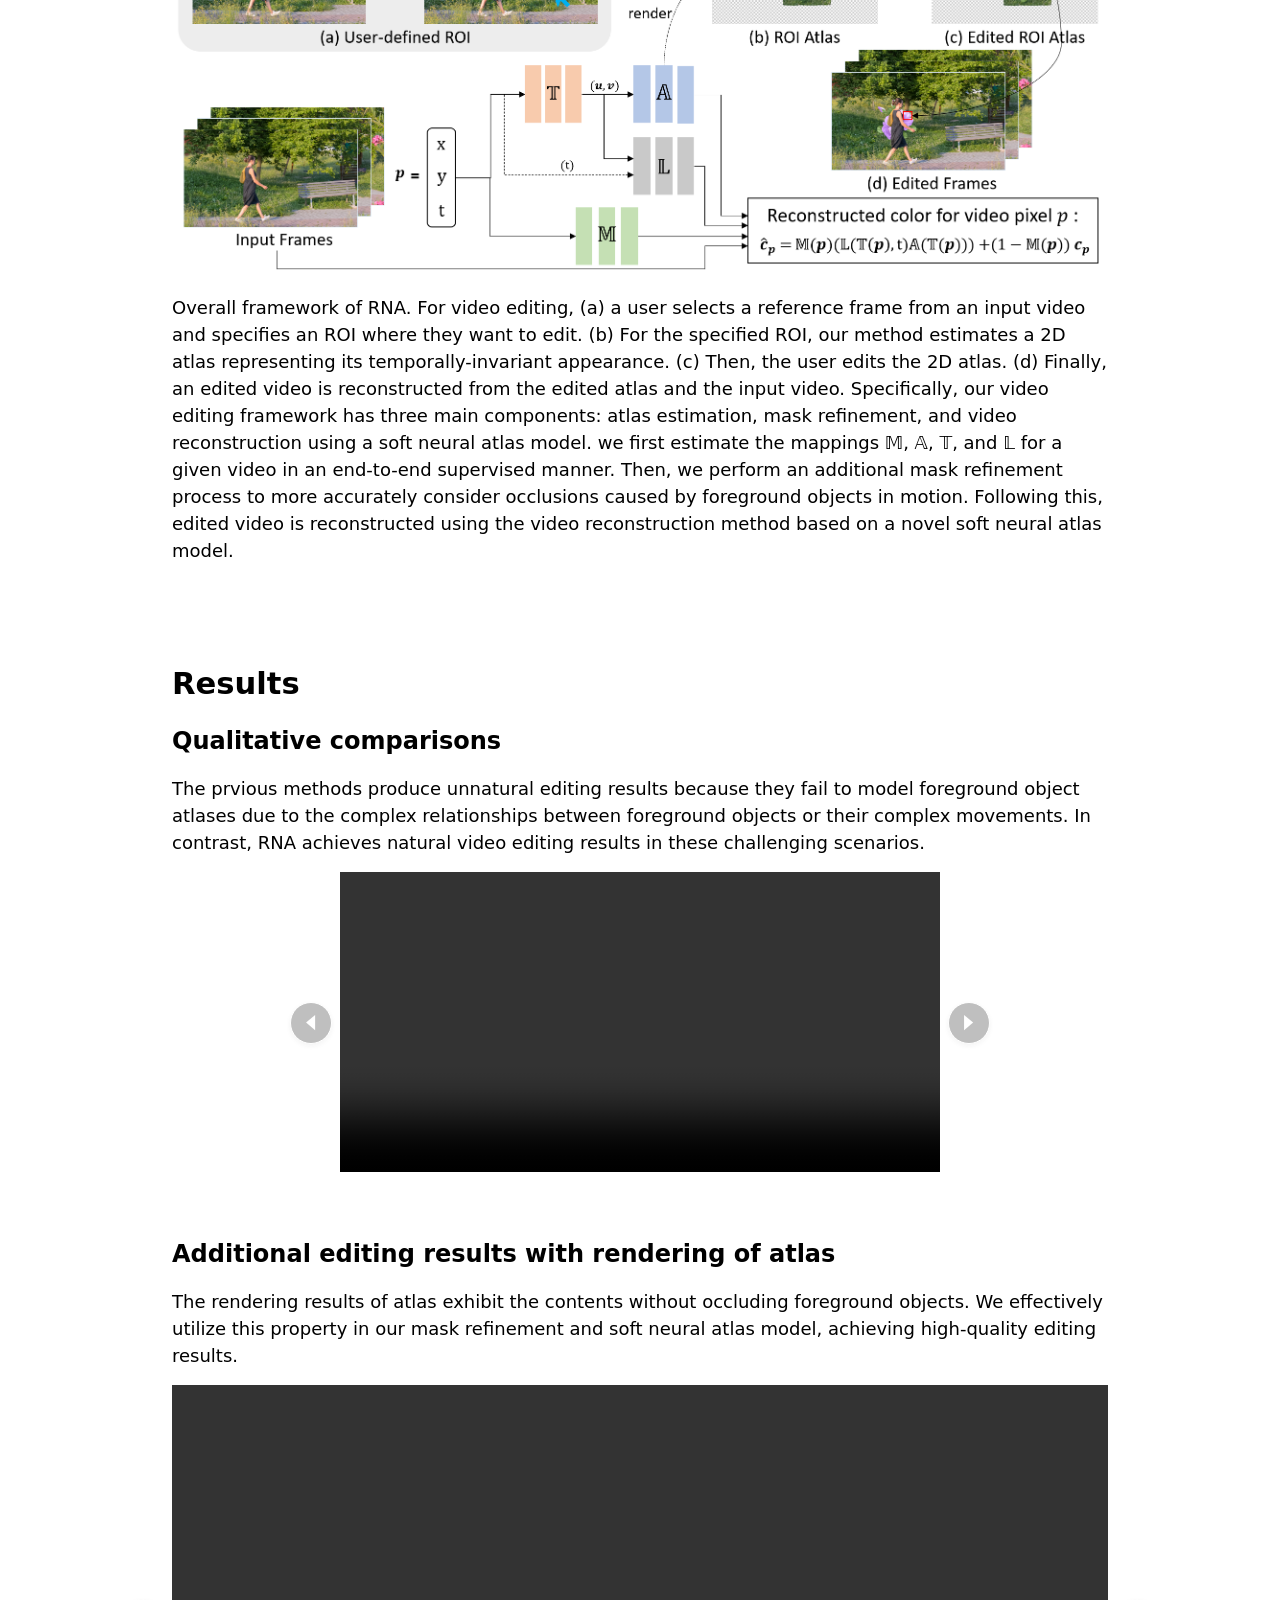
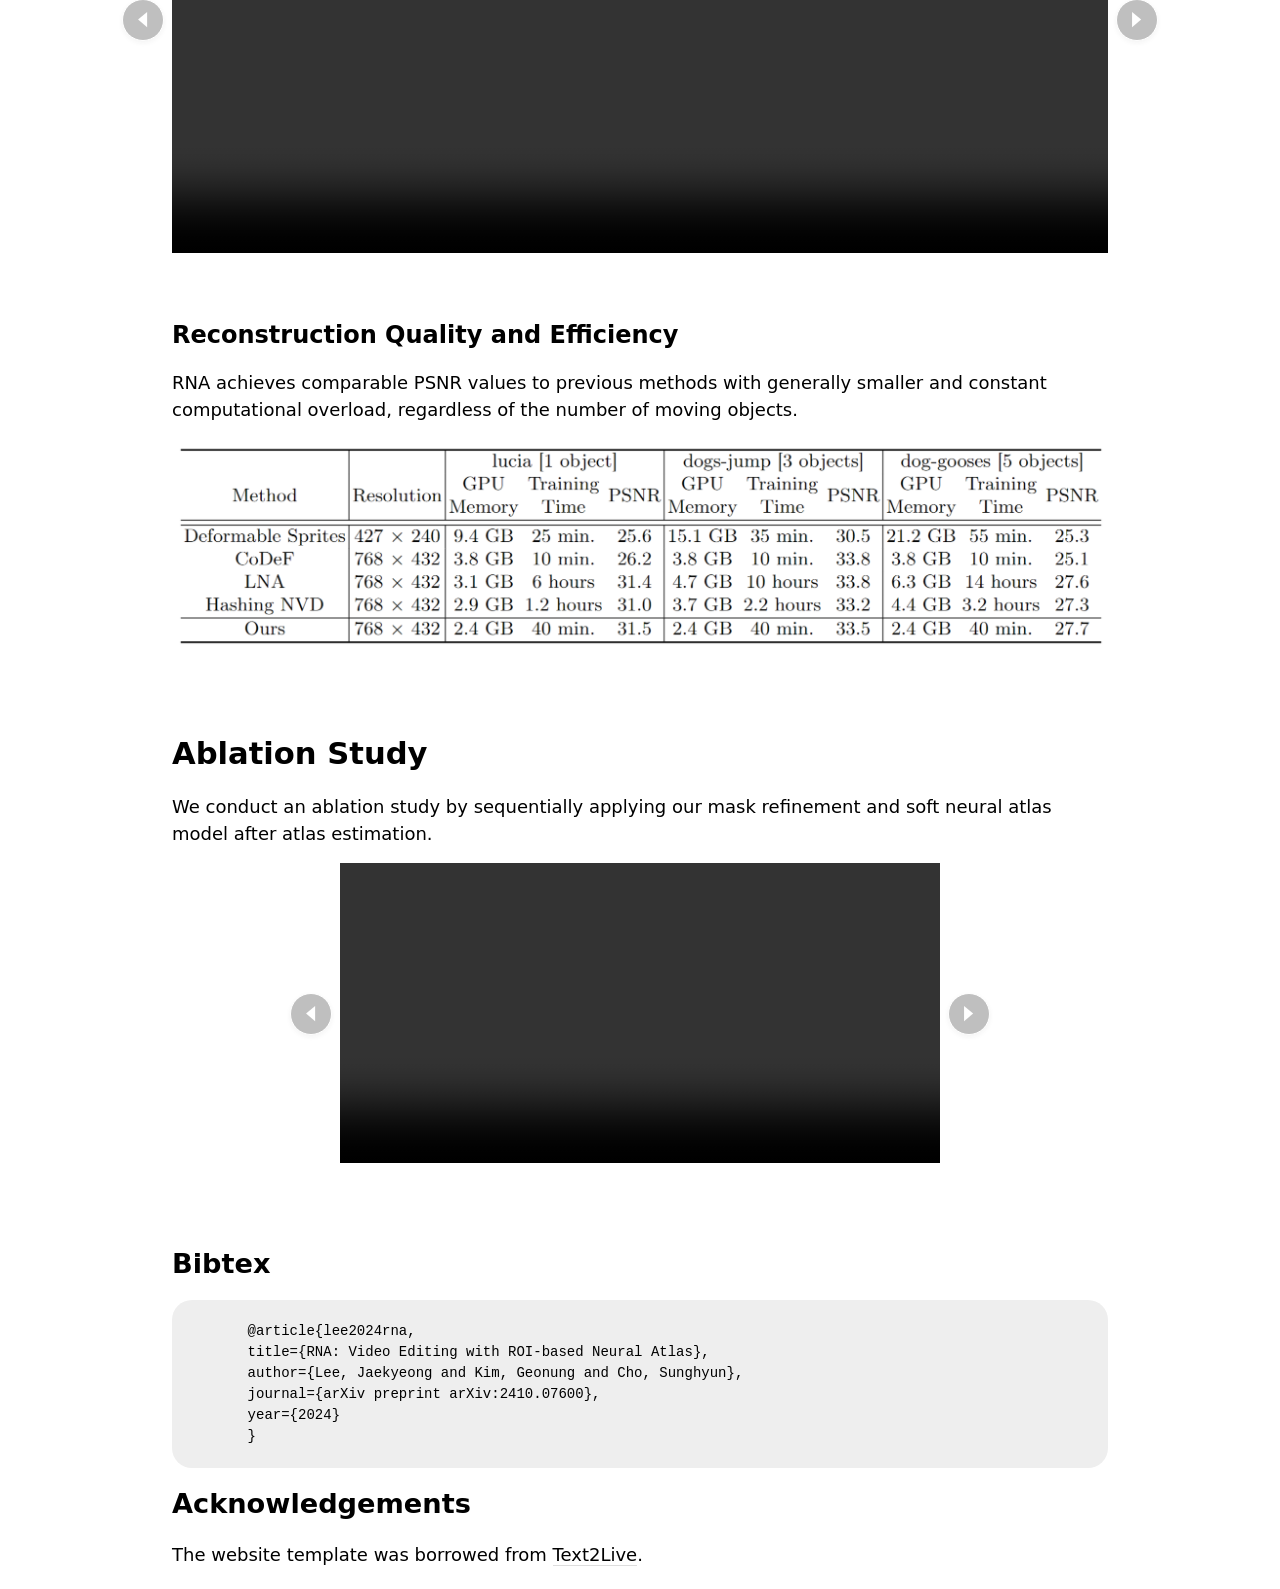
==== commit d1798d95: "Update index.html" ====
--- a/index.html
+++ b/index.html
@@ -30,10 +30,11 @@
             </tr>
          </tbody>
       </table>  
-      <table border="0" align="center" class="menu" style="margin-bottom: 8px;">
+      
+      <table border="0" align="center" class="menu" style="margin-bottom: 3px;">
          <tbody>
             <tr>
-               <td align="center">| <a  style="font-weight: bold;" href="https://arxiv.org/abs/2410.07600">Paper</a> |  <a style="font-weight: bold;" href="https://github.com/jaekyeongg/roi-neural-atlas">Code (coming soon)</a> | </td>
+               <td align="center">|&nbsp; <a  style="font-weight: bold; font-size: 20px;" href="https://arxiv.org/abs/2410.07600">Paper</a> &nbsp;|&nbsp;  <a style="font-weight: bold; font-size: 20px;" href="https://github.com/jaekyeongg/roi-neural-atlas">Code</a> &nbsp;| </td>
             </tr>
          </tbody>
       </table>
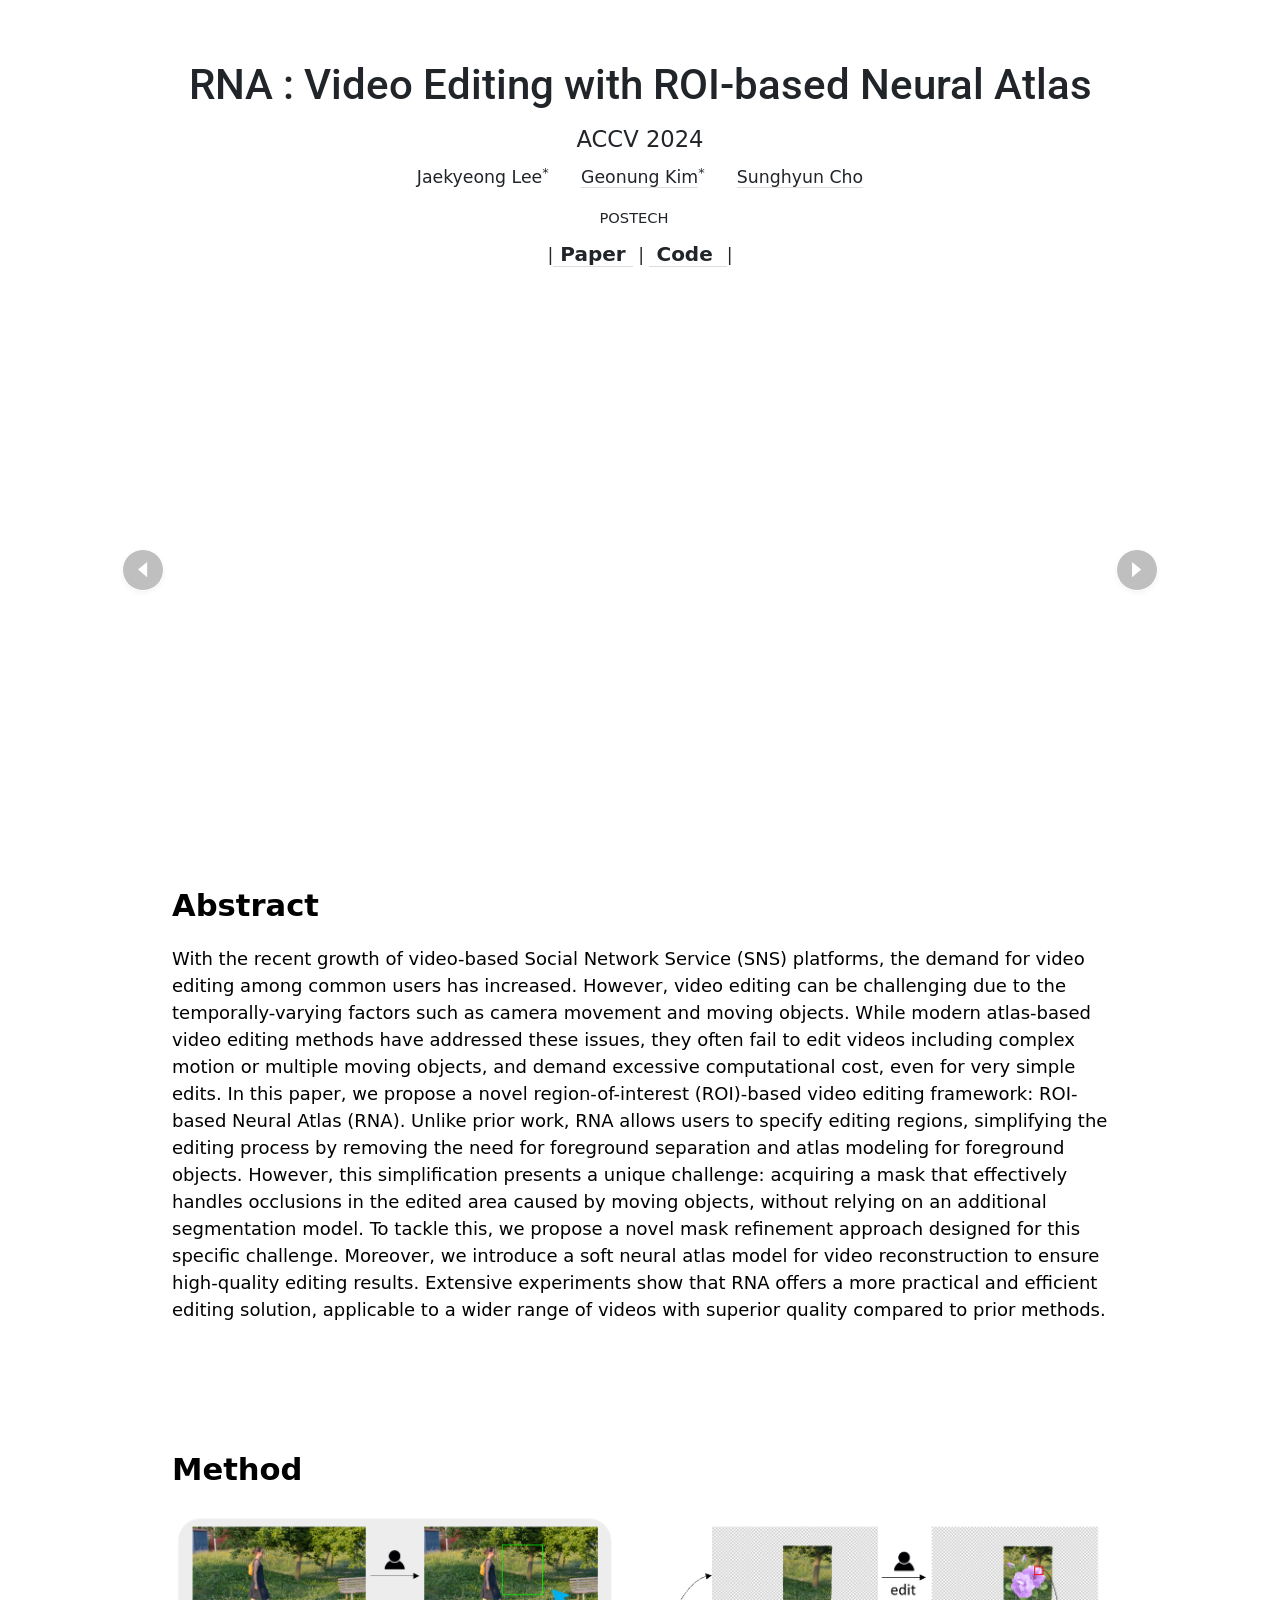
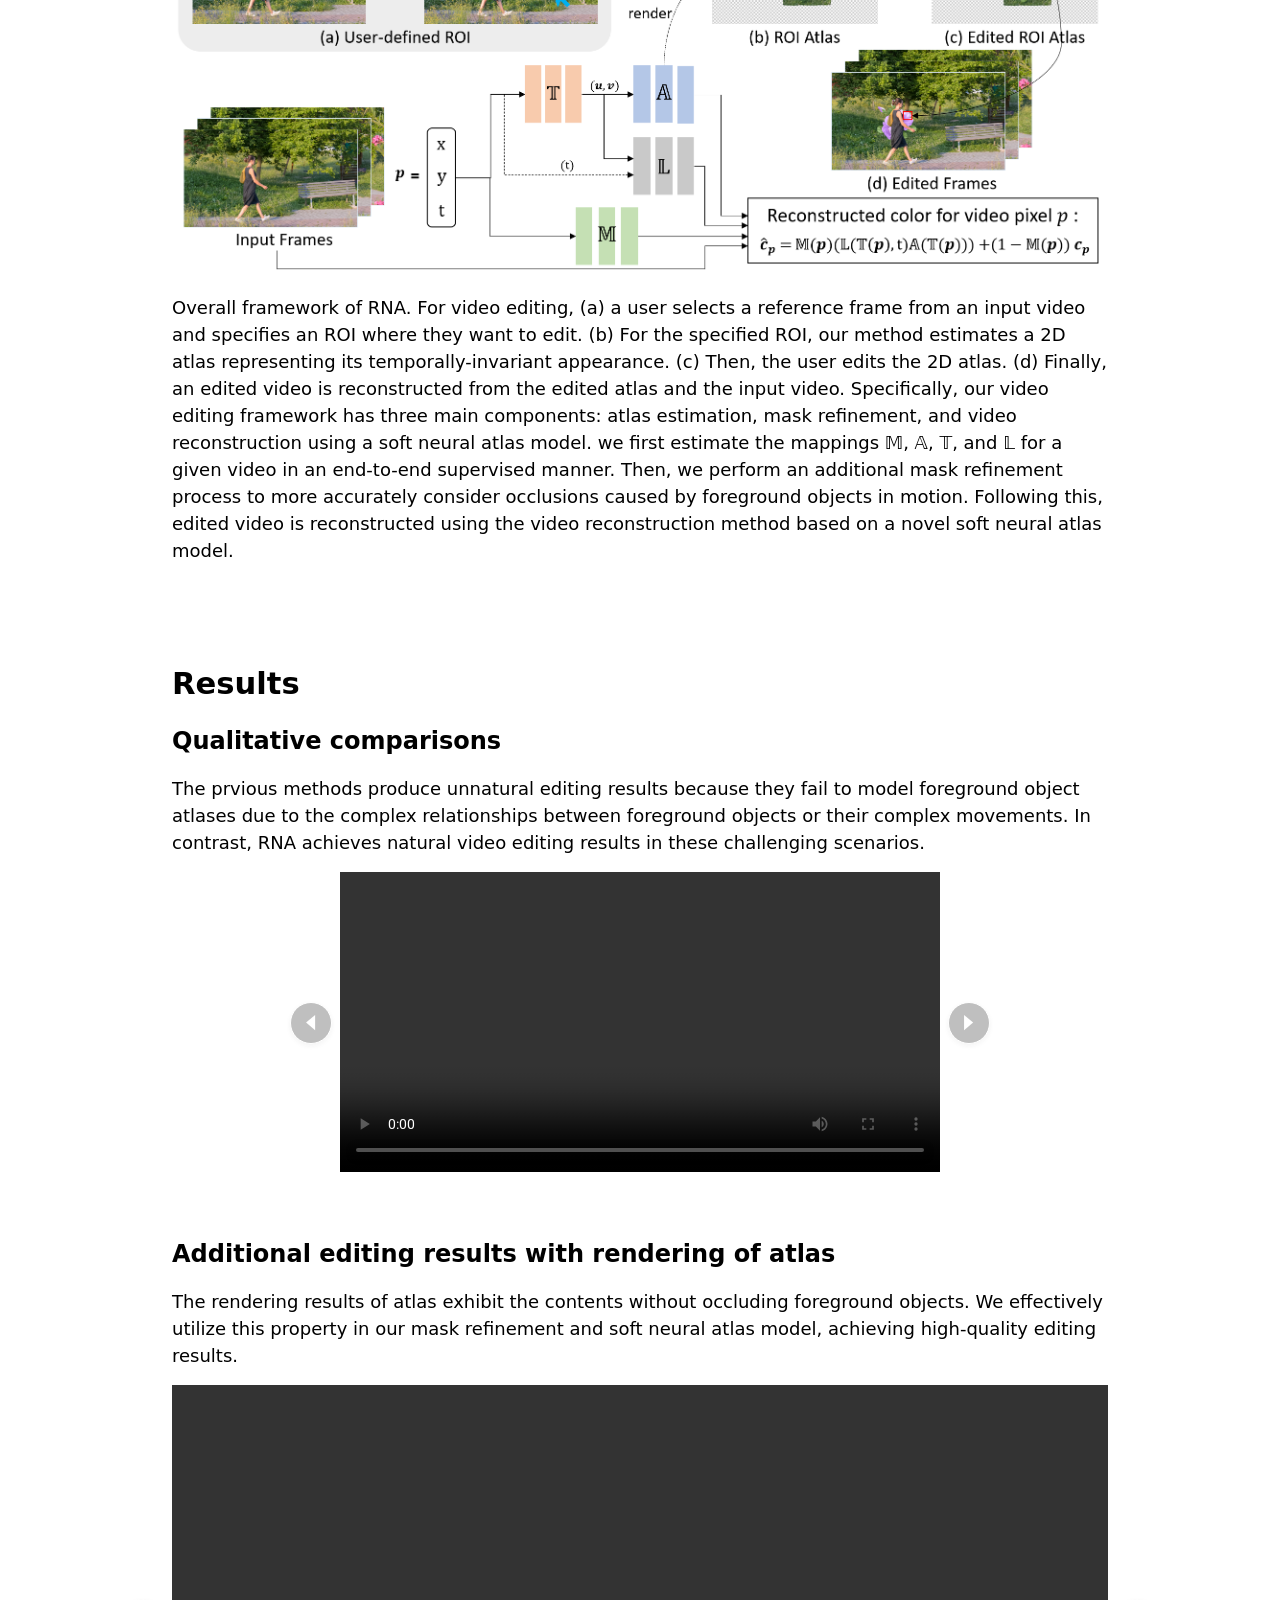
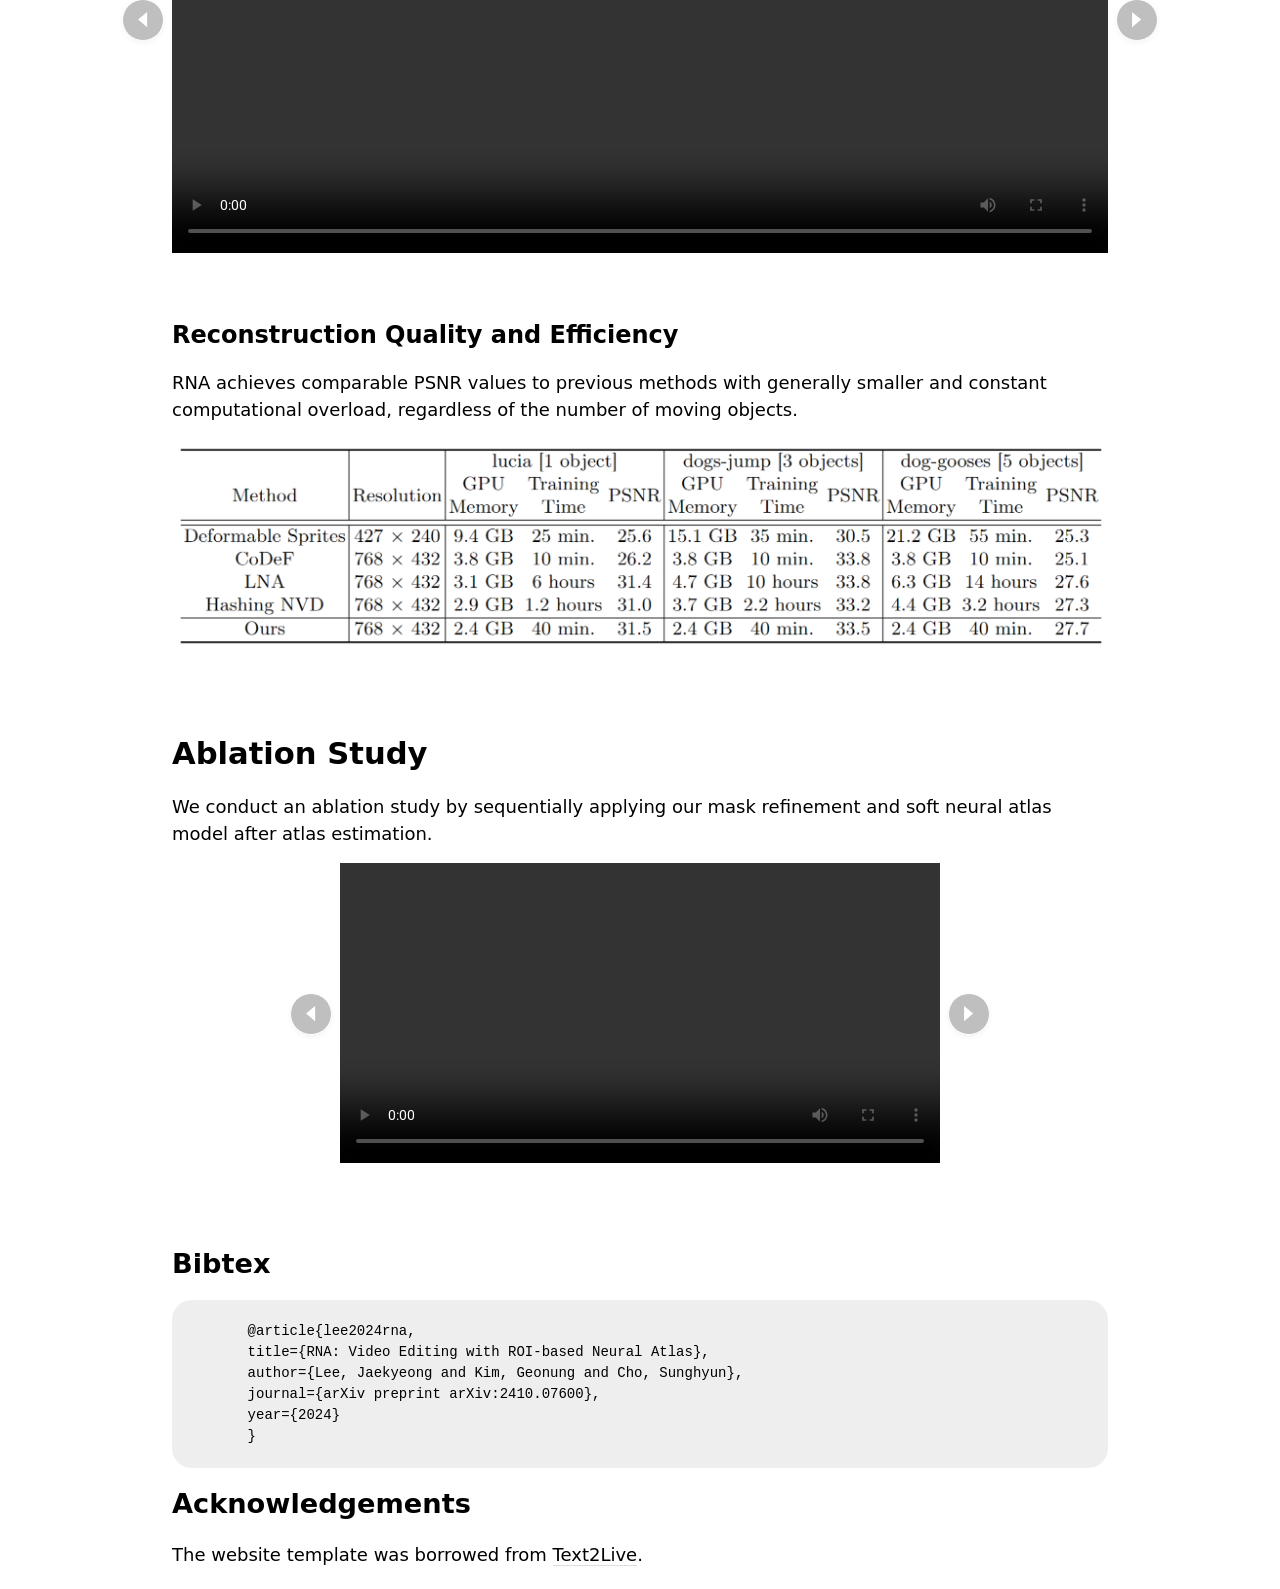
==== commit 5c0004bb: "Update index.html" ====
--- a/index.html
+++ b/index.html
@@ -29,12 +29,11 @@
                <td style="text-align: left; width:20%; ">POSTECH</td>
             </tr>
          </tbody>
-      </table>  
-      
+      </table>
       <table border="0" align="center" class="menu" style="margin-bottom: 3px;">
          <tbody>
             <tr>
-               <td align="center">|&nbsp; <a  style="font-weight: bold; font-size: 20px;" href="https://arxiv.org/abs/2410.07600">Paper</a> &nbsp;|&nbsp;  <a style="font-weight: bold; font-size: 20px;" href="https://github.com/jaekyeongg/roi-neural-atlas">Code</a> &nbsp;| </td>
+               <td align="center">|<a  style="font-weight: bold; font-size: 20px;" href="https://arxiv.org/abs/2410.07600">&nbsp;Paper&nbsp;</a> | <a style="font-weight: bold; font-size: 20px;" href="https://github.com/jaekyeongg/roi-neural-atlas">&nbsp;Code&nbsp; </a> | </td>
             </tr>
          </tbody>
       </table>
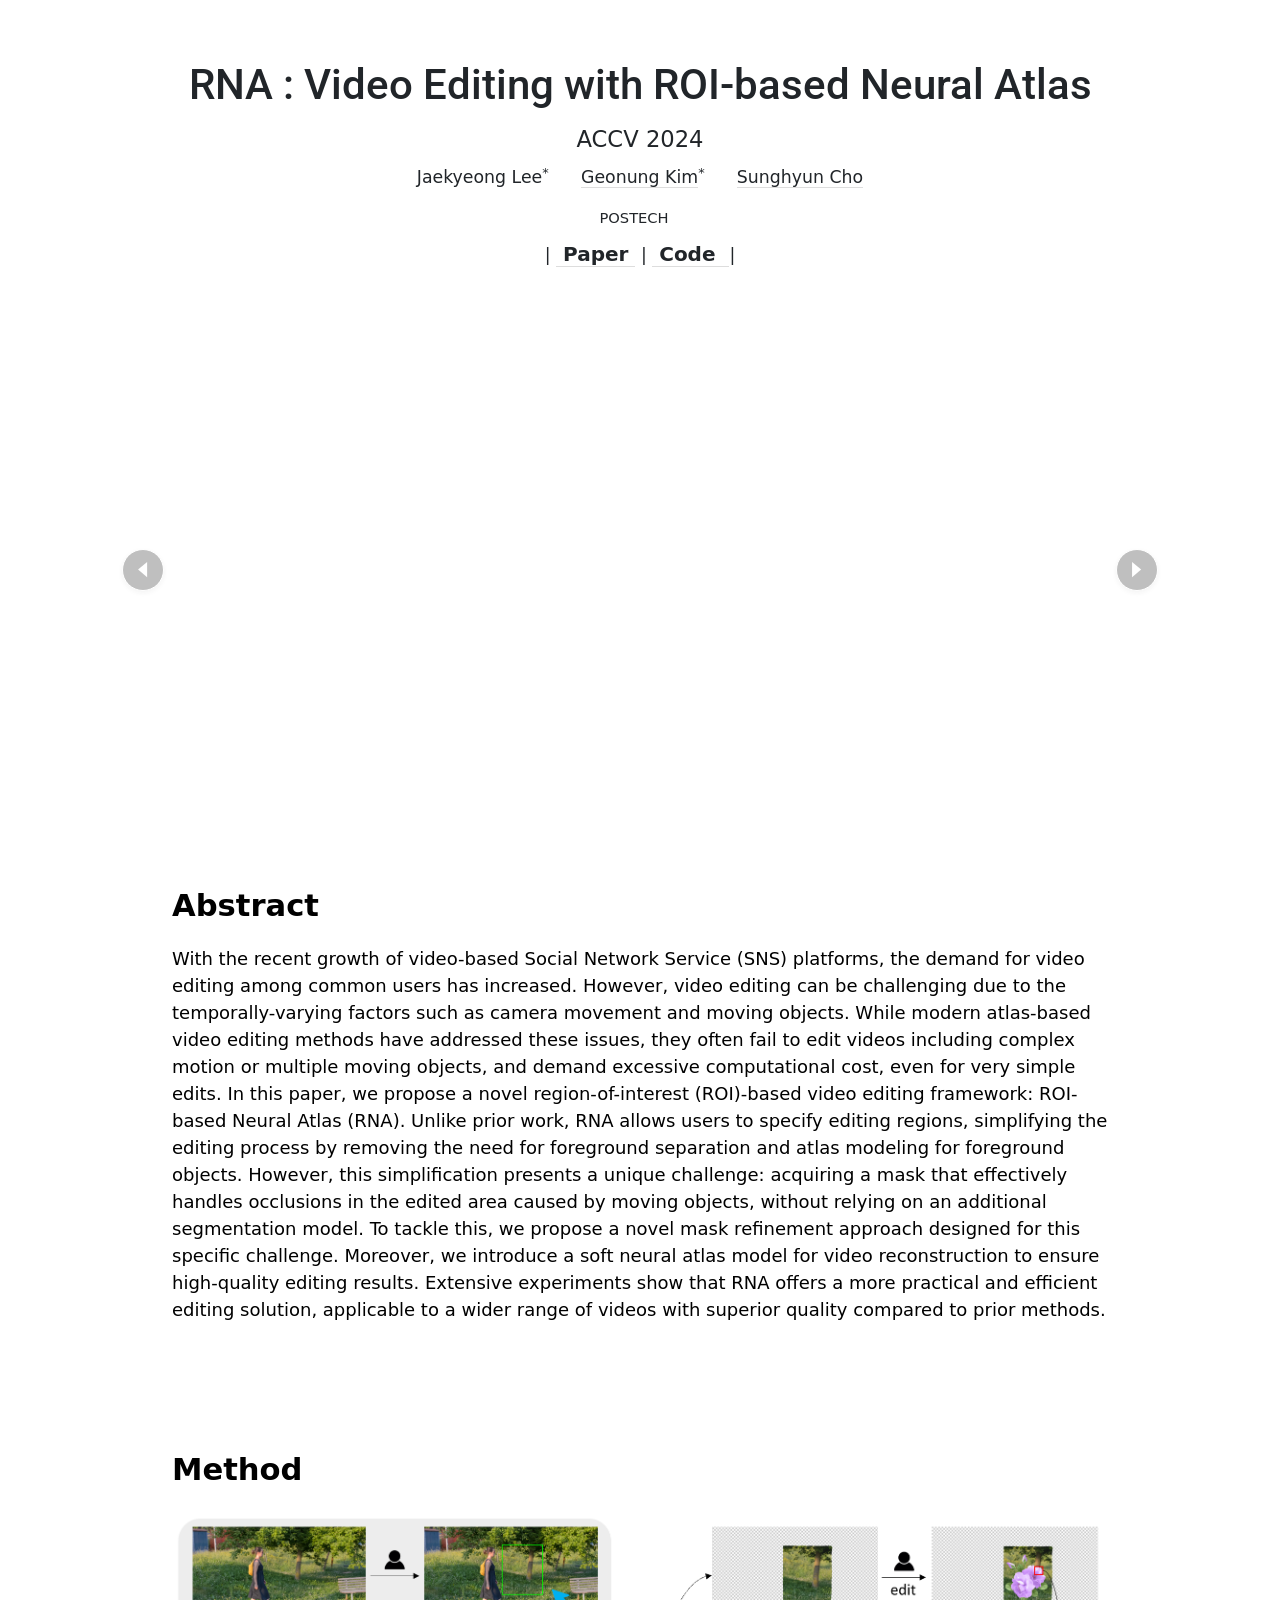
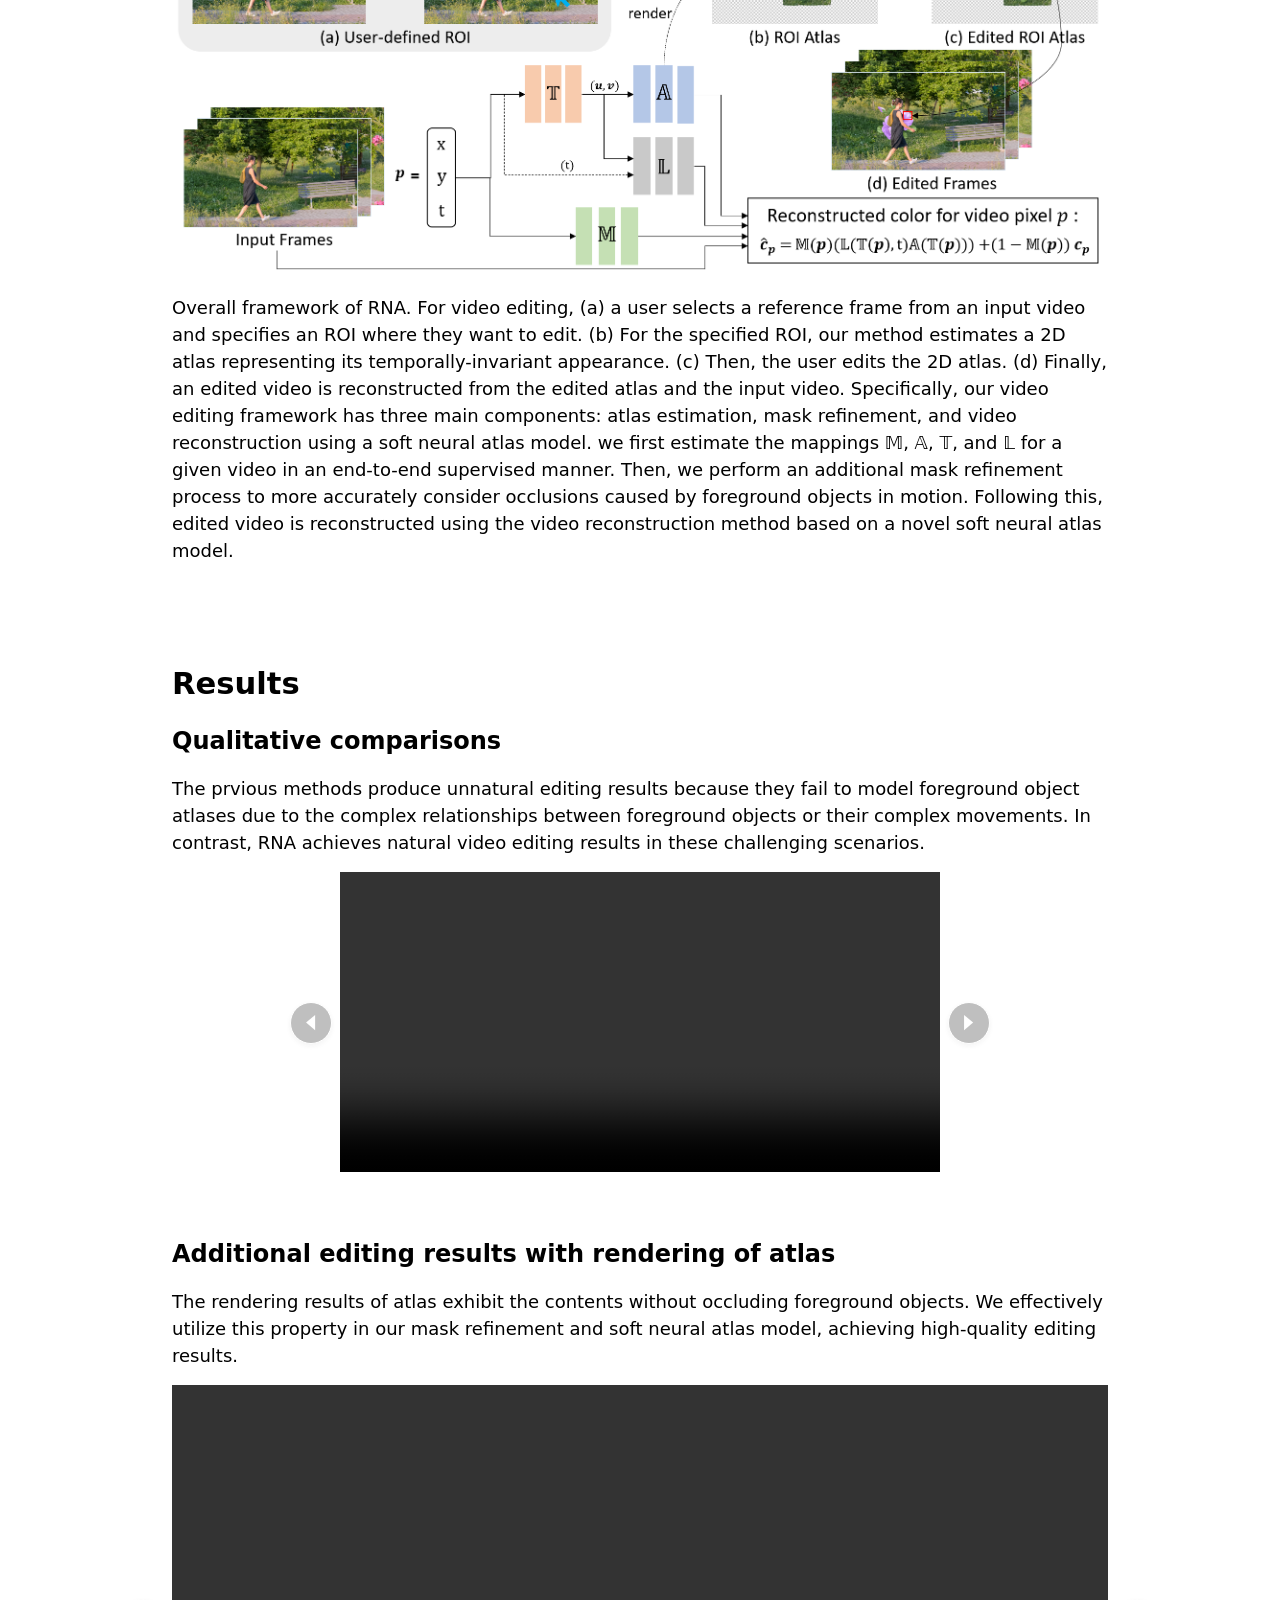
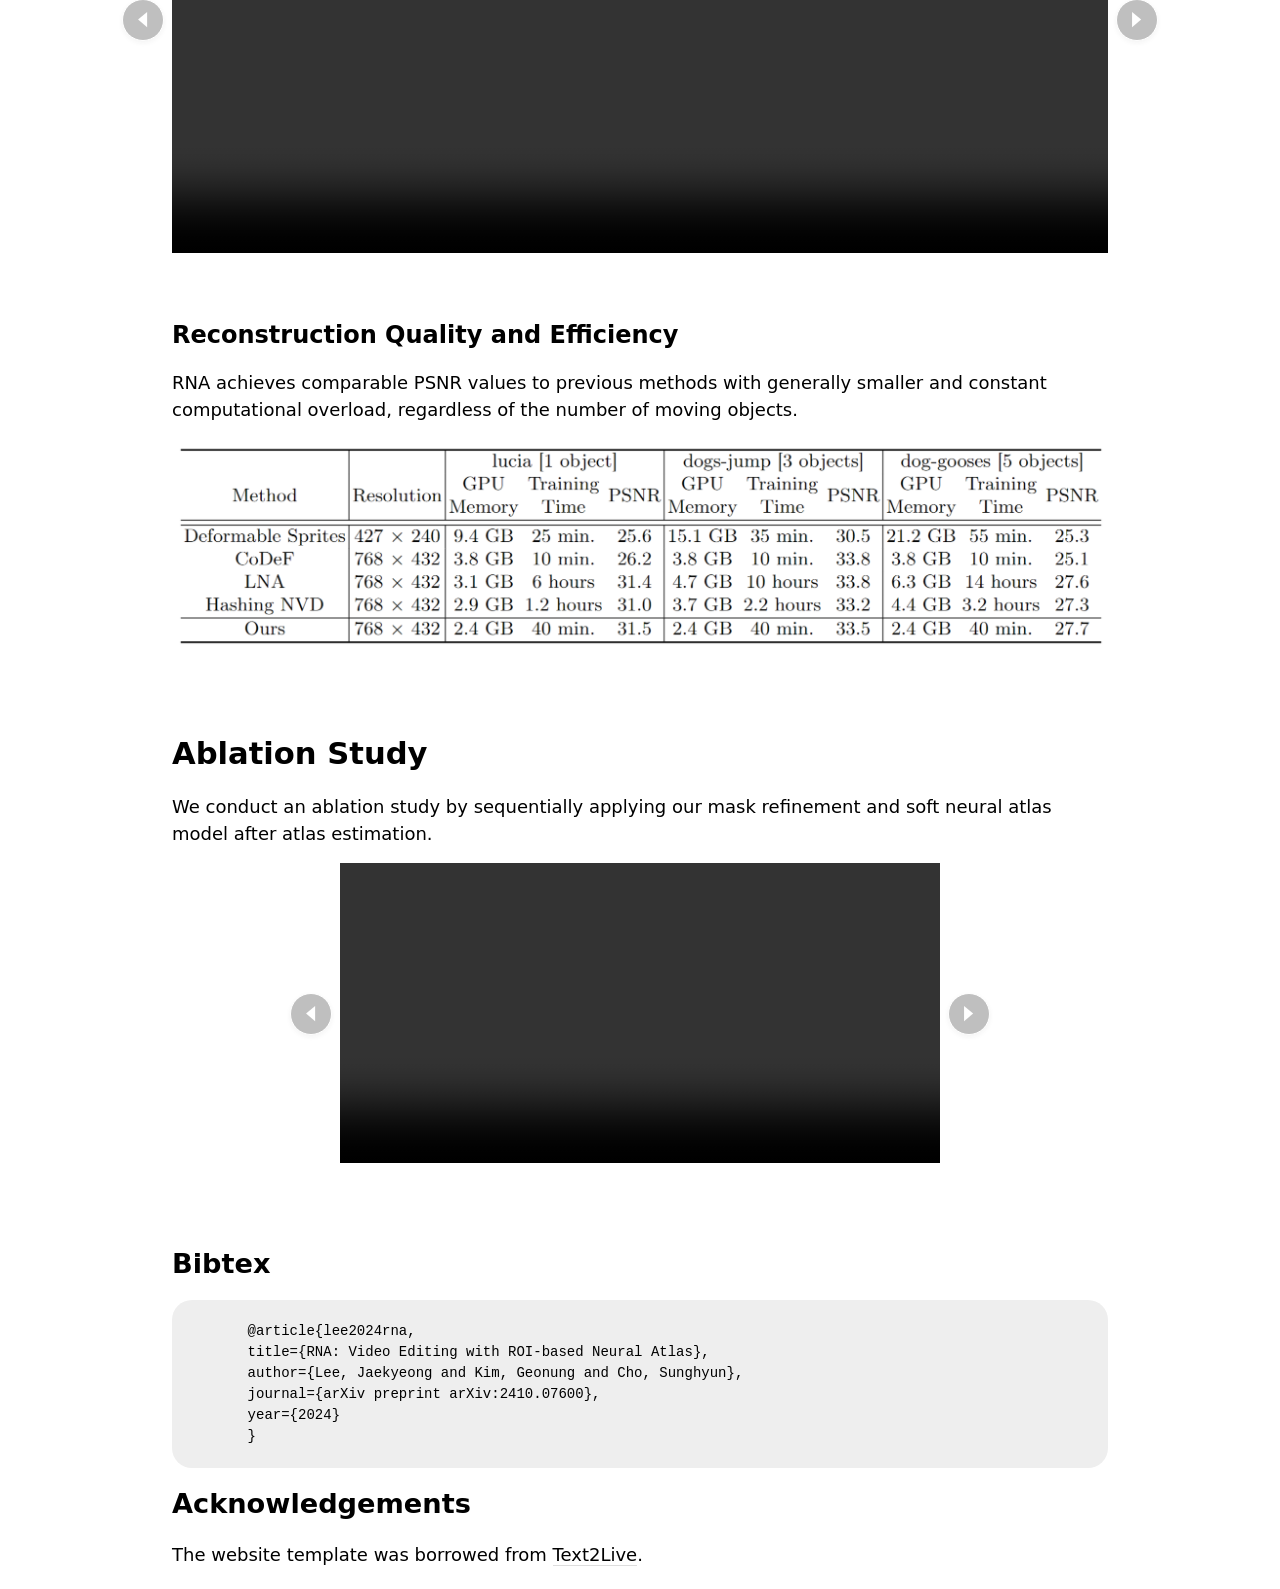
==== commit ae514d8b: "Update index.html" ====
--- a/index.html
+++ b/index.html
@@ -33,7 +33,7 @@
       <table border="0" align="center" class="menu" style="margin-bottom: 3px;">
          <tbody>
             <tr>
-               <td align="center">|<a  style="font-weight: bold; font-size: 20px;" href="https://arxiv.org/abs/2410.07600">&nbsp;Paper&nbsp;</a> | <a style="font-weight: bold; font-size: 20px;" href="https://github.com/jaekyeongg/roi-neural-atlas">&nbsp;Code&nbsp; </a> | </td>
+               <td align="center"> | <a  style="font-weight: bold; font-size: 20px;" href="https://arxiv.org/abs/2410.07600">&nbsp;Paper&nbsp;</a> | <a style="font-weight: bold; font-size: 20px;" href="https://github.com/jaekyeongg/roi-neural-atlas">&nbsp;Code&nbsp; </a> | </td>
             </tr>
          </tbody>
       </table>
